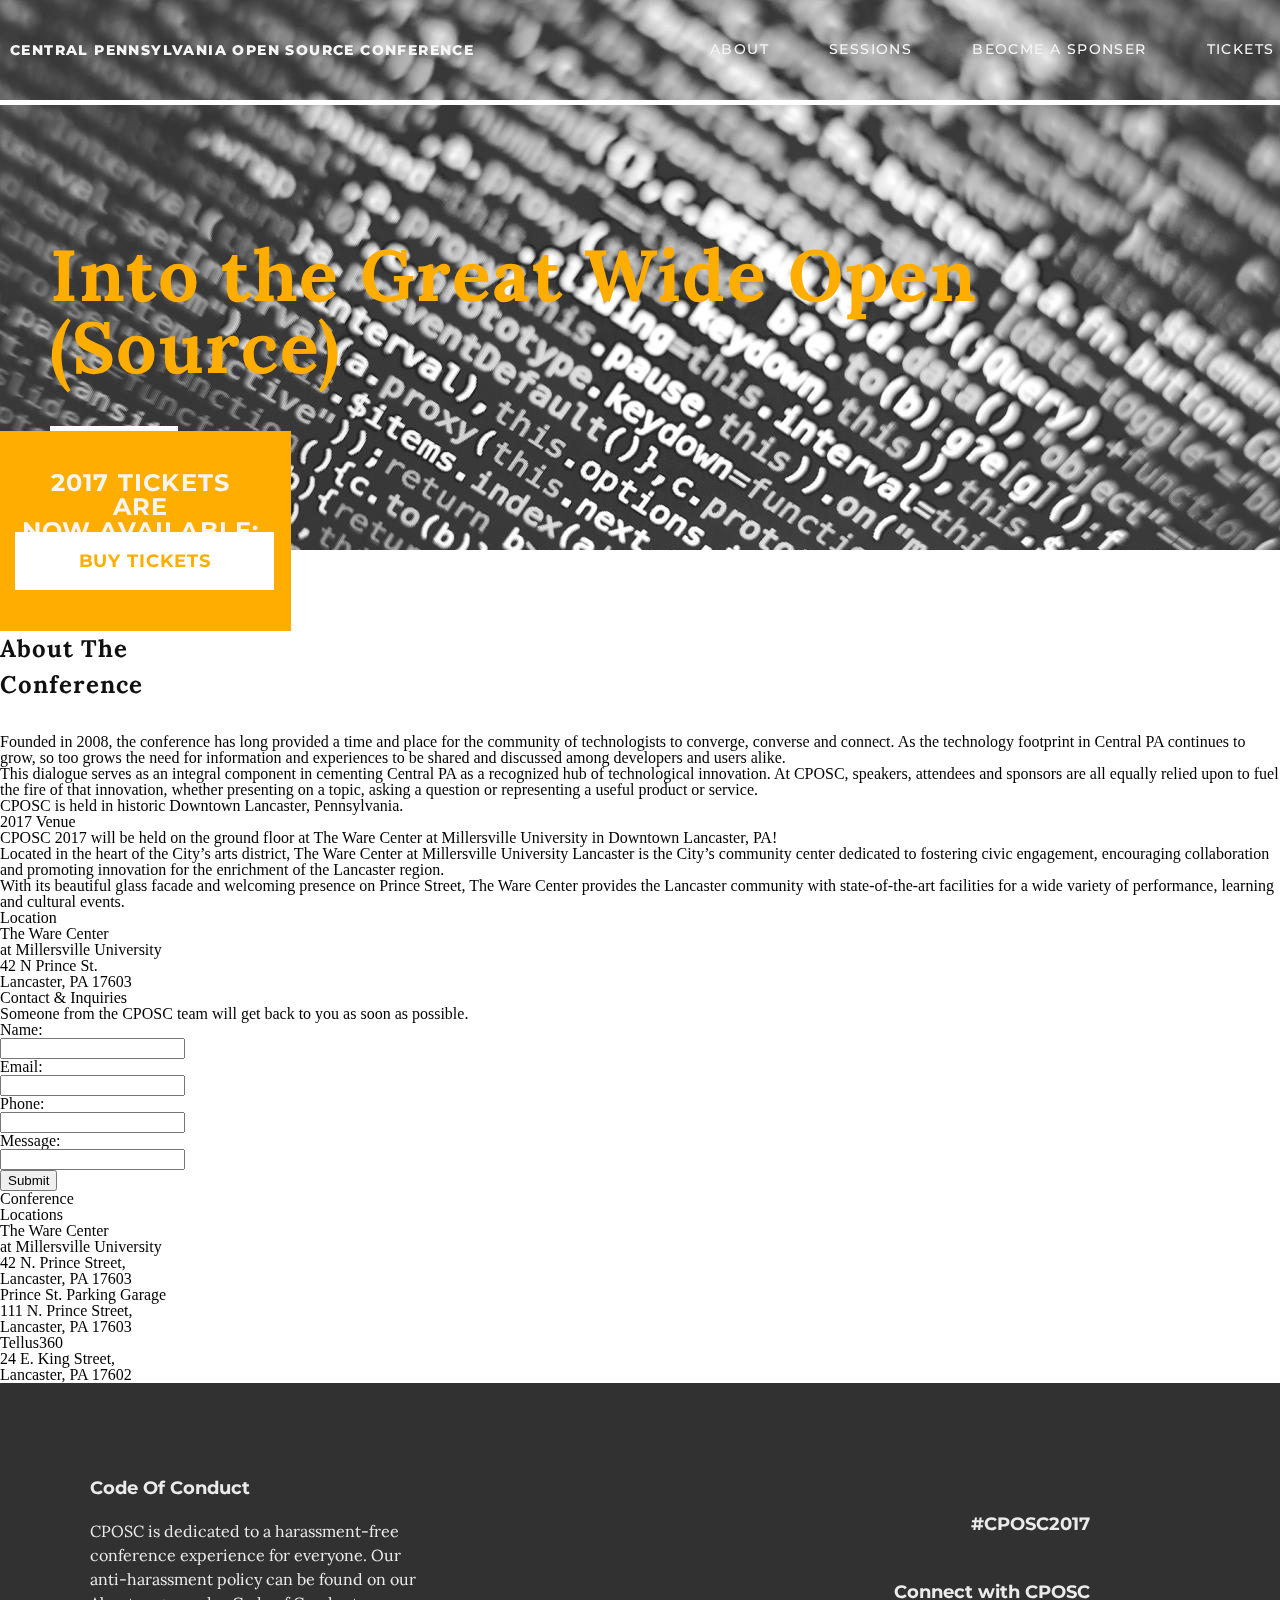
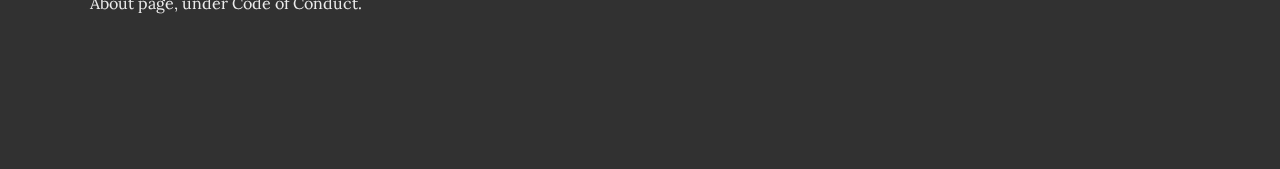
==== about.html @ c8e80f3e "Added headers and fixed tickets page." ====
<!DOCTYPE html>
<html>
<head>
  <meta charset="utf-8" />
  <title>About</title>
  <link rel="stylesheet" href="style.css">
  <meta name="viewport" content="width=device-width, initial-scale=1.0">
  <link href="https://fonts.googleapis.com/css?family=Lora|Montserrat" rel="stylesheet">
</head>
<body>
  <div class="nav-and-header-container">
    <nav class="site-navbar">
      <h2 class="CPOSC-navbar">CENTRAL PENNSYLVANIA OPEN SOURCE CONFERENCE</h2>
      <div class="nav-bar">
        <div class="about-button nav-button"><a href="#">ABOUT</a></div>
        <div class="sessions-button nav-button"><a href="#">SESSIONS</a></div>
        <div class="sponser-button nav-button"><a href="#">BEOCME A SPONSER</a></div>
        <div class="tickets-button nav-button"><a href="#">TICKETS</a></div>
      </div>
    </nav>
    <section class="hero">
      <h1 class="hero-words">Into the Great Wide Open (Source)</h1>
      <div class="white-line"></div>
    </section>
  <div class="buy-tickets">
    <h2 class="available">2017 TICKETS ARE<BR>
      NOW AVAILABLE:</h2>
    <div class="link-2">
      <a href="" target="_blank">BUY TICKETS</a>
    </div>


  </div>
  <article class="sponser-container">
    <section class="become-a-sponser">
      <h3 class="cposc-intro">About The<br>Conference</h3>
      <p>Founded in 2008, the conference has long provided a time and place for the community of technologists to converge, converse and connect. As the technology footprint in Central PA continues to grow, so too grows the need for information and experiences to be shared and discussed among developers and users alike.</p>
      <p>This dialogue serves as an integral component in cementing Central PA as a recognized hub of technological innovation. At CPOSC, speakers, attendees and sponsors are all equally relied upon to fuel the fire of that innovation, whether presenting on a topic, asking a question or representing a useful product or service.</p>
      <p>CPOSC is held in historic Downtown Lancaster, Pennsylvania.</p>
    </section>
  </article>
  <article class="about-cposc-container">
    <section class="about-cposc">
      <h3>2017 Venue</h3>
      <p>CPOSC 2017 will be held on the ground floor at The Ware Center at Millersville University in Downtown Lancaster, PA!</p>
      <p>Located in the heart of the City’s arts district, The Ware Center at Millersville University Lancaster is the City’s community center dedicated to fostering civic engagement, encouraging collaboration and promoting innovation for the enrichment of the Lancaster region.</p>
      <p>With its beautiful glass facade and welcoming presence on Prince Street, The Ware Center provides the Lancaster community with state-of-the-art facilities for a wide variety of performance, learning and cultural events.</p>
    </section>
    <section class="2017-venue-image"></section>
    <section class="about-cposc">
      <h3>Location</h3>
      <p>The Ware Center<br>
        at Millersville University<br>
        42 N Prince St.<br>
        Lancaster, PA 17603</p>
    </section>
  </article>
  <article>
    <section class="contact-inquiries">
      <h3>Contact &amp; Inquiries</h3>
      <p>Someone from the CPOSC team will get back to you as soon as possible.</p>
      <form>
        <fieldset>
          <label>
            Name:<br>
            <input type="email" name="user-name">
          </label>
          <label><br>
            Email:<br>
            <input type="email" name="email_address">
          </label>
          <label><br>
            Phone:<br>
            <input type="tel" name="phone-number">
          </label>
          <label><br>
            Message:<br>
            <input class="message-input" type="text" name="message">
          </label><br>
          <div class="button-container">
          <input class="submit-button"type="submit" value="Submit">
        </div>
        </fieldset>
      </form>
    </section>
  </article>
  <section class="conference-locations-container">
    <h2 class="conference">Conference <br> Locations</h2>
    <h3 class="locations">The Ware Center</h3>
    <h5>at Millersville University</h5>
      <p class="address">42 N. Prince Street,<br>
      Lancaster, PA 17603</p>
    <h3 class="locations">Prince St. Parking Garage</h3>
    <p class="address">111 N. Prince Street,<br>
      Lancaster, PA 17603</p>
    <h3 class="locations">Tellus360</h3>
    <p class="address">24 E. King Street,<br>
      Lancaster, PA 17602</p>
  </section>
  <section class="grey-container">

  </section>
  <footer>
    <h3>Code Of Conduct</h3>
      <p>CPOSC is dedicated to a harassment-free conference experience for everyone. Our anti-harassment policy can be found on our About page, under Code of Conduct.</p>
      <h4>Connect with CPOSC</h4>
      <h4>#CPOSC2017</h4>
  </footer>

</body>

</html>
---- style.css ----
/* http://meyerweb.com/eric/tools/css/reset/
   v2.0 | 20110126
   License: none (public domain)
*/
html, body, div, span, applet, object, iframe,
h1, h2, h3, h4, h5, h6, p, blockquote, pre,
a, abbr, acronym, address, big, cite, code,
del, dfn, em, img, ins, kbd, q, s, samp,
small, strike, strong, sub, sup, tt, var,
b, u, i, center,
dl, dt, dd, ol, ul, li,
fieldset, form, label, legend,
table, caption, tbody, tfoot, thead, tr, th, td,
article, aside, canvas, details, embed,
figure, figcaption, footer, header, hgroup,
menu, nav, output, ruby, section, summary,
time, mark, audio, video {
  margin: 0;
  padding: 0;
  border: 0;
  font-size: 100%;
  font: inherit;
  vertical-align: baseline; }

/* HTML5 display-role reset for older browsers */
article, aside, details, figcaption, figure,
footer, header, hgroup, menu, nav, section {
  display: block; }

body {
  line-height: 1; }

ol, ul {
  list-style: none; }

blockquote, q {
  quotes: none; }

blockquote:before, blockquote:after,
q:before, q:after {
  content: '';
  content: none; }

table {
  border-collapse: collapse;
  border-spacing: 0; }

@media only screen and (max-width: 767px) {
  .contact-inquiries {
    width: 90%;
    padding-top: 60px;
    padding-left: 20px; }
    .contact-inquiries h3 {
      font-family: "Montserrat", sans-serif;
      font-size: 24px;
      font-weight: bold;
      line-height: 1.0;
      letter-spacing: 1.2px;
      padding-bottom: 20px;
      padding-top: 20px; }
    .contact-inquiries p {
      font-family: "Lora", serif;
      font-size: 18px;
      line-height: 1.33;
      letter-spacing: 0.9px;
      text-align: left;
      color: #101010;
      padding-bottom: 20px; }
    .contact-inquiries input {
      width: 280px;
      height: 44px; }
    .contact-inquiries fieldset {
      padding-bottom: 60px; }
    .contact-inquiries label {
      font-family: "Lora", serif;
      font-size: 18px;
      line-height: 2.0;
      letter-spacing: 0.9px;
      text-align: left;
      color: #101010; }
    .contact-inquiries .message-input {
      height: 175px; }
    .contact-inquiries .submit-button {
      width: 168px;
      height: 51px;
      background-color: #ffae00;
      font-family: "Montserrat", sans-serif;
      font-size: 18px;
      font-weight: bold;
      line-height: 2.0;
      letter-spacing: 0.9px;
      text-align: center;
      color: #f5f5f5; }
    .contact-inquiries .button-container {
      padding-top: 20px;
      padding-left: 120px; } }
@media only screen and (max-width: 767px) {
  footer {
    width: 100%;
    background-color: #313131;
    padding-left: 20px;
    padding-top: 56px; }
    footer h3 {
      font-size: 18px;
      font-family: "Montserrat", sans-serif;
      padding-bottom: 22px;
      font-weight: 500;
      text-align: left;
      color: #ebebeb; }
    footer p {
      font-family: "Lora", serif;
      font-size: 15px;
      line-height: 1.6;
      text-align: left;
      color: #ebebeb;
      padding-bottom: 83px;
      padding-right: 20px; }
    footer h4 {
      font-size: 18px;
      font-family: "Montserrat", sans-serif;
      padding-bottom: 84px;
      font-weight: 500;
      text-align: left;
      color: #ebebeb; } }
@media only screen and (min-width: 768px) {
  footer {
    width: 100%;
    height: 290px;
    background-color: #313131;
    padding-left: 90px;
    padding-top: 96px; }
    footer h3 {
      font-size: 18px;
      font-family: "Montserrat", sans-serif;
      padding-bottom: 22px;
      font-weight: bold;
      text-align: left;
      color: #ebebeb; }
    footer p {
      font-family: "Lora", serif;
      font-size: 16px;
      line-height: 1.5;
      text-align: left;
      color: #ebebeb;
      padding-bottom: 74px;
      display: flex;
      justify-content: flex-start;
      width: 326px; }
    footer h4 {
      font-size: 18px;
      font-family: "Montserrat", sans-serif;
      padding-right: 280px;
      padding-bottom: 20px;
      margin-top: -106px;
      font-weight: bold;
      color: #ebebeb;
      display: flex;
      justify-content: flex-end; } }
@media only screen and (max-width: 767px) {
  .site-navbar {
    width: 100%;
    height: 100px;
    font-family: Montserrat;
    font-size: 13.6px;
    font-weight: 800;
    line-height: 1.38;
    letter-spacing: 1.4px;
    text-align: left;
    color: #f5f5f5;
    display: flex;
    align-items: center;
    border-bottom: 5px solid white; }

  .nav-and-header-container {
    background-image: url(images/title-img.jpg);
    height: 370px; }

  .hero-words {
    width: 70%;
    height: 111px;
    font-family: Lora;
    font-size: 32px;
    font-weight: bold;
    letter-spacing: 1.6px;
    color: #ffae00;
    padding: 60px 40px; }

  .source {
    border-bottom: 5px solid white;
    padding-bottom: 20px;
    width: 60%; }

  .CPOSC-navbar {
    padding-left: 20px; }

  .nav-bar {
    display: none; } }
@media only screen and (min-width: 768px) {
  .site-navbar {
    display: flex;
    flex-direction: row;
    align-items: center;
    justify-content: flex-start;
    width: 100%;
    height: 100px;
    font-family: Montserrat;
    font-size: 13.6px;
    font-weight: 800;
    line-height: 1.38;
    letter-spacing: 1.4px;
    color: #f5f5f5;
    border-bottom: 5px solid white;
    padding-left: 10px; }

  .nav-and-header-container {
    background-image: url(images/title-img.jpg);
    height: 550px;
    mix-blend-mode: multiply;
    width: 100%; }

  .CPOSC-navbar {
    width: 50%; }

  .nav-bar {
    display: flex;
    justify-content: flex-end; }

  .nav-button {
    margin-left: 60px; }
    .nav-button a {
      font-family: Montserrat;
      font-size: 14px;
      font-weight: 500;
      line-height: 1.71;
      letter-spacing: 1.4px;
      color: #f5f5f5;
      text-decoration: none; }

  .hero-words {
    height: 111px;
    font-family: Lora;
    font-size: 72px;
    font-weight: bold;
    letter-spacing: 1.6px;
    color: #ffae00;
    display: flex;
    align-items: center;
    padding-top: 150px;
    padding-left: 50px;
    width: 80%; }

  .white-line {
    height: 5px;
    background-color: white;
    width: 10%;
    margin-left: 50px;
    margin-top: 60px; } }
@media only screen and (max-width: 767px) {
  /*Countdown clock */
  .countdown-clock {
    width: 90%;
    height: 180px;
    background-color: #ffae00;
    margin: 0 auto;
    position: relative;
    top: -40px; }

  .countdown-clock-counter {
    display: flex;
    flex-direction: row;
    justify-content: space-around; }

  .countdown-number-box {
    width: 25%;
    height: 80px;
    background-color: white;
    margin-top: 10px;
    font-weight: 900;
    display: flex;
    justify-content: center;
    align-items: center;
    font-size: 50px; }

  .days-until-cposc {
    font-family: "Montserrat", sans-serif;
    font-size: 18px;
    font-weight: bold;
    letter-spacing: 0.9px;
    text-align: center;
    color: #f5f5f5;
    margin-top: 10px;
    margin-bottom: 10px; }

  .date-of-event {
    font-family: "Montserrat", sans-serif;
    font-size: 21px;
    letter-spacing: 1px;
    text-align: center;
    color: #f5f5f5; }

  /*CPOSC background information container */
  .cposc-background-container {
    margin: 0 auto;
    width: 90%;
    height: 150px; }

  .cposc-intro {
    font-family: "Lora", serif;
    font-size: 21px;
    font-weight: bold;
    line-height: 1.52;
    letter-spacing: 1px;
    text-align: left;
    color: #101010; }

  .presentations-and-sessions-container {
    font-family: "Lora", serif;
    font-size: 17px;
    line-height: 1.41;
    letter-spacing: 0.9px;
    text-align: left;
    color: #101010;
    width: 90%;
    height: 180px;
    margin: 0 auto;
    padding-bottom: 20px;
    padding-top: 30px; }

  .why-cposc-articles-container {
    background-color: #ebebeb;
    width: 100%; }
    .why-cposc-articles-container h2 {
      font-size: 18px;
      font-weight: bold;
      line-height: 1.33;
      letter-spacing: 0.9px; }
    .why-cposc-articles-container p {
      font-family: "Lora", serif;
      font-size: 16px;
      line-height: 1.5;
      letter-spacing: 0.8px;
      text-align: left;
      color: #101010; }
    .why-cposc-articles-container .why-cposc-container, .why-cposc-articles-container .why-lancaster-container, .why-cposc-articles-container .what-to-expect-container {
      padding-top: 40px;
      padding-bottom: 20px;
      margin: 0 auto;
      width: 90%; }

  .conference-sponsers-container {
    padding-top: 30px;
    padding-bottom: 30px;
    margin: 0 auto;
    width: 90%; }
    .conference-sponsers-container p {
      font-family: Lora;
      font-size: 17px;
      line-height: 1.41;
      letter-spacing: 0.9px;
      text-align: left;
      color: #101010;
      padding-bottom: 15px; }
    .conference-sponsers-container .become-a-sponser-button a {
      background-color: #ffae00;
      width: 90%;
      height: 50px;
      margin: 0 auto;
      font-weight: 900;
      font-family: "Montserrat", sans-serif;
      font-size: 18px;
      font-weight: bold;
      line-height: 1.73;
      letter-spacing: 0.9px;
      color: #f5f5f5;
      display: flex;
      align-items: center;
      flex-direction: row;
      justify-content: center;
      text-decoration: none; }
    .conference-sponsers-container .conference-sponsers {
      font-family: "Lora", serif;
      font-size: 21px;
      font-weight: bold;
      line-height: 1.71;
      letter-spacing: 1px;
      text-align: left;
      color: #101010;
      padding-bottom: 10px; }

  .platinum-sponsers-container, .gold-sponsers-container, .silver-sponsers-container, .bronze-sponsers-container, .host-sponsers-container {
    width: 90%;
    margin: 0 auto;
    display: flex;
    justify-content: space-between;
    flex-direction: row;
    flex-wrap: wrap; }
    .platinum-sponsers-container img, .gold-sponsers-container img, .silver-sponsers-container img, .bronze-sponsers-container img, .host-sponsers-container img {
      width: 35%;
      height: 10%; }

  #millersville {
    width: 60%; }

  .sponsers-title {
    font-family: "Montserrat", sans-serif;
    font-size: 21px;
    font-weight: 500;
    line-height: 1.71;
    letter-spacing: 1px;
    text-align: left;
    color: #ffae00; }

  .be-a-sponser-button {
    display: none; } }
@media only screen and (min-width: 768px) {
  /*Countdown clock */
  .countdown-clock {
    width: 50%;
    height: 150px;
    background-color: #ffae00;
    margin: 0 auto;
    position: relative;
    top: -40px;
    display: flex;
    justify-content: space-around; }

  .countdown-clock-counter {
    display: flex;
    flex-direction: row;
    justify-content: flex-start;
    margin-left: 10px; }

  .countdown-number-box {
    height: 90px;
    background-color: white;
    margin-top: 30px;
    font-weight: 900;
    display: flex;
    justify-content: center;
    align-items: center;
    font-size: 50px; }

  #countdown-box-one, #countdown-box-two, #countdown-box-three {
    margin-right: 20px;
    width: 100px; }

  .days-until-cposc {
    font-family: "Montserrat", sans-serif;
    font-size: 24px;
    font-weight: bold;
    letter-spacing: 0.9px;
    text-align: center;
    color: #f5f5f5;
    margin-top: 10px;
    margin-bottom: 10px;
    padding-top: 30px;
    width: 100%; }

  .date-of-event {
    font-family: "Montserrat", sans-serif;
    font-size: 21px;
    letter-spacing: 1px;
    text-align: center;
    color: #f5f5f5; }

  /*Homepage intro section */
  .buy-tickets-background-info-container {
    width: 90%;
    display: flex;
    justify-content: space-around;
    margin: 0 auto; }

  .background-info {
    width: 60%; }

  .cposc-background-container {
    margin: 0 auto; }

  .cposc-intro {
    font-family: "Lora", serif;
    font-size: 24px;
    font-weight: bold;
    line-height: 1.52;
    letter-spacing: 1px;
    color: #101010;
    padding-bottom: 30px; }

  .presentations-and-sessions-container {
    font-family: "Lora", serif;
    font-size: 17px;
    line-height: 1.41;
    letter-spacing: 0.9px;
    color: #101010;
    margin: 0 auto; }

  .why-cposc-articles-container {
    background-color: #ebebeb;
    width: 100%;
    margin-top: 20px; }
    .why-cposc-articles-container h2 {
      font-size: 18px;
      font-weight: bold;
      line-height: 1.33;
      letter-spacing: 0.9px; }
    .why-cposc-articles-container p {
      font-family: "Lora", serif;
      font-size: 16px;
      line-height: 1.5;
      letter-spacing: 0.8px;
      text-align: left;
      color: #101010; }
    .why-cposc-articles-container .why-cposc-container, .why-cposc-articles-container .why-lancaster-container, .why-cposc-articles-container .what-to-expect-container {
      padding-top: 40px;
      padding-bottom: 20px;
      padding-left: 190px;
      margin: 0 auto;
      width: 40%; }

  /*Sponsers section */
  .conference-sponsers-container {
    padding-top: 30px;
    padding-bottom: 30px;
    width: 40%; }
    .conference-sponsers-container p {
      font-family: Lora;
      font-size: 17px;
      line-height: 1.41;
      letter-spacing: 0.9px;
      text-align: left;
      color: #101010;
      padding-bottom: 15px; }
    .conference-sponsers-container .become-a-sponser-button a {
      background-color: #ffae00;
      width: 300px;
      height: 50px;
      margin: 0 auto;
      font-weight: 900;
      font-family: "Montserrat", sans-serif;
      font-size: 18px;
      font-weight: bold;
      line-height: 1.73;
      letter-spacing: 0.9px;
      color: #f5f5f5;
      display: flex;
      align-items: center;
      flex-direction: row;
      justify-content: center;
      text-decoration: none; }
    .conference-sponsers-container .conference-sponsers {
      font-family: "Lora", serif;
      font-size: 21px;
      font-weight: bold;
      line-height: 1.71;
      letter-spacing: 1px;
      text-align: left;
      color: #101010;
      padding-bottom: 10px; }

  .be-a-sponser-button {
    display: flex;
    align-items: center;
    flex-direction: row;
    justify-content: center;
    text-decoration: none; }

  .be-a-sponser-button a {
    background-color: #ffae00;
    width: 300px;
    height: 50px;
    font-weight: 900;
    font-family: "Montserrat", sans-serif;
    font-size: 18px;
    font-weight: bold;
    line-height: 1.73;
    letter-spacing: 0.9px;
    color: #f5f5f5;
    display: flex;
    align-items: center;
    flex-direction: row;
    justify-content: center;
    text-decoration: none; }

  .become-a-sponser-button {
    display: none; } }
.conference-sponsers-and-button-container {
  display: flex;
  justify-content: space-around; }

.platinum-sponsers-container, .gold-sponsers-container, .silver-sponsers-container, .bronze-sponsers-container, .host-sponsers-container {
  width: 90%;
  margin: 0 auto;
  display: flex;
  justify-content: flex-start;
  flex-direction: row;
  flex-wrap: wrap; }
  .platinum-sponsers-container img, .gold-sponsers-container img, .silver-sponsers-container img, .bronze-sponsers-container img, .host-sponsers-container img {
    width: 10%;
    height: 10%;
    padding-right: 60px; }

#millersville {
  width: 20%;
  height: 20%; }

.sponsers-title {
  font-family: "Montserrat", sans-serif;
  font-size: 21px;
  font-weight: 500;
  line-height: 1.71;
  letter-spacing: 1px;
  text-align: left;
  color: #ffae00; }

@media only screen and (max-width: 767px) {
  .conference-locations-container {
    width: 100%;
    padding-left: 21px;
    padding-top: 75px;
    padding-bottom: 32px;
    background-color: #ffae00; }
    .conference-locations-container .conference {
      font-family: "Montserrat", sans-serif;
      font-size: 21px;
      font-weight: bold;
      line-height: 1.43;
      letter-spacing: 1px;
      text-align: left;
      color: #101010;
      padding-bottom: 36px; }
    .conference-locations-container .locations {
      font-family: "Lora", serif;
      font-size: 18px;
      font-weight: bold;
      line-height: 1.33; }
    .conference-locations-container h5 {
      font-family: "Lora", serif;
      font-size: 18px;
      line-height: 1.33; }
    .conference-locations-container .address {
      font-size: 18px;
      line-height: 1.33;
      font-family: "Lora", serif;
      padding-bottom: 30px; } }
@media only screen and (max-width: 767px) {
  .opening-activities-container {
    padding-left: 30px;
    padding-bottom: 30px; }
    .opening-activities-container span {
      font-family: "Montserrat", sans-serif;
      font-size: 13px;
      font-weight: 500;
      line-height: 1.62;
      letter-spacing: 0.6px;
      text-align: left;
      color: #101010; }

  .sessions-container {
    padding-left: 30px;
    background-color: #ebebeb;
    padding-bottom: 20px;
    padding-top: 20px; }

  .registration-breakfast h3 {
    font-family: "Montserrat", sans-serif;
    font-size: 18px;
    font-weight: bold;
    line-height: 1.5;
    letter-spacing: 0.9px;
    text-align: left;
    color: #101010;
    padding-top: 32px; }
  .registration-breakfast p {
    font-family: "Lora", serif;
    font-size: 16px;
    font-weight: normal;
    line-height: 1.69;
    letter-spacing: 0.8px; }
  .registration-breakfast h5 {
    font-family: "Montserrat", sans-serif;
    font-size: 16px;
    font-weight: bold;
    letter-spacing: 0.8px;
    color: #ffae00; }
  .registration-breakfast h4 {
    font-family: "Lora", serif;
    font-size: 16px;
    font-weight: normal;
    line-height: 1.69;
    letter-spacing: 0.8px; }

  .session-second {
    background-color: white;
    padding-left: 30px;
    padding-bottom: 20px;
    padding-top: 20px; }
    .session-second h3 {
      font-family: "Montserrat", sans-serif;
      font-size: 18px;
      font-weight: bold;
      line-height: 1.5;
      letter-spacing: 0.9px;
      text-align: left;
      color: #101010;
      padding-top: 32px; }
    .session-second p {
      font-family: "Lora", serif;
      font-size: 16px;
      font-weight: normal;
      line-height: 1.69;
      letter-spacing: 0.8px; }
    .session-second h5 {
      font-family: "Montserrat", sans-serif;
      font-size: 16px;
      font-weight: bold;
      letter-spacing: 0.8px;
      color: #ffae00; }
    .session-second h4 {
      font-family: "Lora", serif;
      font-size: 16px;
      font-weight: normal;
      line-height: 1.69;
      letter-spacing: 0.8px; } }
@media only screen and (max-width: 767px) {
  .sponser-container {
    width: 90%;
    padding-left: 20px;
    padding-bottom: 30px; }

  .become-a-sponser h3 {
    padding-bottom: 20px; }
  .become-a-sponser p {
    font-family: "Lora", serif;
    font-size: 16px;
    line-height: 1.5;
    letter-spacing: 0.8px;
    text-align: left;
    color: #101010;
    padding-bottom: 20px;
    padding-top: 20px; }

  .about-cposc-container {
    background-color: #ebebeb;
    padding-left: 20px;
    width: 100%;
    padding-bottom: 90px; }
    .about-cposc-container .about-cposc {
      width: 90%;
      padding-top: 60px; }
      .about-cposc-container .about-cposc h3 {
        font-family: "Montserrat", sans-serif;
        font-size: 24px;
        font-weight: bold;
        line-height: 1.0;
        letter-spacing: 1.2px;
        padding-bottom: 20px;
        padding-top: 20px; }
      .about-cposc-container .about-cposc p {
        font-family: "Lora", serif;
        font-size: 18px;
        line-height: 1.33;
        letter-spacing: 0.9px;
        text-align: left;
        color: #101010;
        padding-bottom: 20px; }
      .about-cposc-container .about-cposc .list {
        font-family: "Lora", serif;
        font-size: 18px;
        line-height: 2.00;
        letter-spacing: 0.9px;
        text-align: left;
        color: #101010;
        padding-bottom: 20px; }

  .sponsership-packages {
    width: 90%;
    padding-left: 20px;
    padding-top: 60px;
    padding-bottom: 60px; }
    .sponsership-packages h4 {
      font-family: "Montserrat", sans-serif;
      font-size: 21px;
      font-weight: 500;
      line-height: 1.14;
      letter-spacing: 1px;
      text-align: left;
      color: #101010;
      padding-bottom: 30px; }
    .sponsership-packages p {
      font-family: "Lora", serif;
      font-size: 16px;
      line-height: 1.5;
      letter-spacing: 0.8px;
      text-align: left;
      color: #101010;
      padding-bottom: 40px; }

  .sponsor-link-2 {
    display: inline-block;
    background-color: #ffae00;
    text-align: center;
    font-size: 18px;
    padding: 10px;
    margin: 15px;
    width: 219px; }

  .sponsor-link-2 a {
    color: #ffffff;
    font-family: "Montserrat", sans-serif;
    font-size: 16px;
    font-weight: bold;
    line-height: 2.25;
    letter-spacing: 0.8px;
    text-decoration: none; } }
@media only screen and (max-width: 767px) {
  .buy-tickets {
    width: 281px;
    height: 200px;
    background-color: #ffae00;
    margin-left: 10%;
    margin-bottom: 38px;
    margin-top: 13px;
    padding-right: 5px; }

  .available {
    width: 239px;
    height: 46px;
    font-family: "Montserrat", sans-serif;
    font-size: 24px;
    font-weight: bold;
    letter-spacing: 1.2px;
    text-align: center;
    color: #f5f5f5;
    padding-left: 21px;
    padding-top: 40px; }

  .link-2 {
    display: inline-block;
    background-color: white;
    text-align: center;
    font-size: 18px;
    padding: 20px;
    margin: 15px;
    width: 219px; }

  .link-2 a {
    font-family: "Montserrat", sans-serif;
    font-size: 18px;
    font-weight: bold;
    letter-spacing: 0.9px;
    text-align: center;
    color: #ffae00;
    text-decoration: none; } }
@media only screen and (min-width: 768px) {
  .buy-tickets {
    width: 281px;
    height: 200px;
    background-color: #ffae00;
    padding-right: 10px; }

  .available {
    width: 239px;
    height: 46px;
    font-family: "Montserrat", sans-serif;
    font-size: 24px;
    font-weight: bold;
    letter-spacing: 1.2px;
    text-align: center;
    color: #f5f5f5;
    padding-left: 21px;
    padding-top: 40px; }

  .link-2 {
    display: inline-block;
    background-color: white;
    text-align: center;
    font-size: 18px;
    padding: 20px;
    margin: 15px;
    width: 219px; }

  .link-2 a {
    font-family: "Montserrat", sans-serif;
    font-size: 18px;
    font-weight: bold;
    letter-spacing: 0.9px;
    text-align: center;
    color: #ffae00;
    text-decoration: none; } }
@media only screen and (max-width: 767px) {
  .grey-container {
    width: 100%;
    height: 367px;
    background-color: #ebebeb; } }
@media only screen and (max-width: 767px) {
  .presentations-sessions-container {
    height: 300px;
    width: 90%;
    margin: 0 auto;
    display: flex;
    align-items: center;
    font-family: "Lora", serif;
    font-size: 18px;
    line-height: 1.56;
    letter-spacing: 0.9px;
    text-align: left;
    color: #101010; }

  .ticket-options-containers {
    width: 90%;
    margin: 0 auto;
    border-bottom: 2px solid #ffae00;
    margin-bottom: 20px; }

  .ticket-name-heading {
    font-family: "Montserrat", sans-serif;
    font-size: 21px;
    font-weight: 500;
    line-height: 1.14;
    letter-spacing: 1px;
    padding-bottom: 20px; }

  .ticket-pricing {
    font-family: "Montserrat", sans-serif;
    font-size: 21px;
    font-weight: 500;
    line-height: 1.71;
    letter-spacing: 1px;
    color: #d08e01;
    padding-bottom: 20px; }

  .ticket-description {
    font-family: "Lora", serif;
    font-size: 16px;
    line-height: 1.5;
    letter-spacing: 0.8px;
    text-align: left;
    color: #101010;
    padding-bottom: 20px; }

  .ticket-dropdown {
    margin-bottom: 60px;
    width: 100px;
    height: 60px; }

  .purchase-section {
    height: 200px; }
    .purchase-section .total-section {
      display: flex;
      justify-content: space-around;
      padding-bottom: 20px; }
      .purchase-section .total-section .total-container {
        width: 58%;
        height: 60px;
        border: 2px solid black; }
      .purchase-section .total-section h2 {
        font-family: "Montserrat", sans-serif;
        font-size: 21px;
        font-weight: 500;
        line-height: 2.57;
        letter-spacing: 1px;
        text-align: left;
        color: #101010; }

  .purchase-button {
    background-color: #ffae00;
    width: 90%;
    height: 60px;
    margin: 0 auto;
    display: flex;
    align-items: center;
    justify-content: center;
    font-family: font-stack2;
    font-size: 24px;
    font-weight: 500;
    line-height: 2.25;
    letter-spacing: 0.8px; }
    .purchase-button a {
      text-decoration: none;
      color: #ffffff; }

  #total-cost-tickets {
    display: flex;
    align-items: center;
    justify-content: center;
    font-size: 48px;
    font-weight: bold; }

  .ticket-dropdown-2 {
    display: none; } }
@media only screen and (min-width: 768px) {
  .presentations-sessions-container {
    height: 300px;
    width: 60%;
    display: flex;
    align-items: center;
    justify-content: flex-start;
    font-family: "Lora", serif;
    font-size: 18px;
    line-height: 1.56;
    letter-spacing: 0.9px;
    text-align: left;
    color: #101010;
    padding-left: 80px; }

  .ticket-options-containers {
    width: 90%;
    margin: 0 auto;
    border-bottom: 2px solid #ffae00;
    margin-bottom: 20px; }

  .ticket-name-heading {
    font-family: "Montserrat", sans-serif;
    font-size: 21px;
    font-weight: 500;
    line-height: 1.14;
    letter-spacing: 1px;
    padding-bottom: 20px;
    display: inline-block; }

  .ticket-pricing {
    font-family: "Montserrat", sans-serif;
    font-size: 21px;
    font-weight: 500;
    line-height: 1.71;
    letter-spacing: 1px;
    color: #d08e01;
    padding-bottom: 20px; }

  .ticket-description {
    font-family: "Lora", serif;
    font-size: 16px;
    line-height: 1.5;
    letter-spacing: 0.8px;
    text-align: left;
    color: #101010;
    padding-bottom: 20px; }

  .ticket-dropdown {
    display: none; }

  .purchase-section {
    height: 200px; }
    .purchase-section .total-section {
      display: flex;
      justify-content: flex-start;
      padding-bottom: 20px;
      margin-left: 60px; }
      .purchase-section .total-section .total-container {
        width: 15%;
        height: 60px;
        border: 2px solid black;
        margin-left: 320px;
        margin-bottom: 30px; }
      .purchase-section .total-section h2 {
        font-family: "Montserrat", sans-serif;
        font-size: 21px;
        font-weight: 500;
        line-height: 2.57;
        letter-spacing: 1px;
        text-align: left;
        color: #101010; }

  .purchase-button {
    background-color: #ffae00;
    width: 10%;
    height: 60px;
    margin-left: 60px;
    text-align: center;
    display: flex;
    align-items: flex-start;
    justify-content: flex-start;
    font-family: font-stack2;
    font-size: 20px;
    font-weight: 500;
    line-height: 2.25;
    letter-spacing: 0.8px; }
    .purchase-button a {
      text-decoration: none;
      color: #ffffff;
      width: 100%; }

  #total-cost-tickets {
    display: flex;
    align-items: center;
    justify-content: center;
    font-size: 48px;
    font-weight: bold; }

  .ticket-dropdown-2 {
    float: right;
    display: inline-block;
    margin-bottom: 60px;
    width: 100px;
    height: 60px; } }

/*# sourceMappingURL=style.css.map */
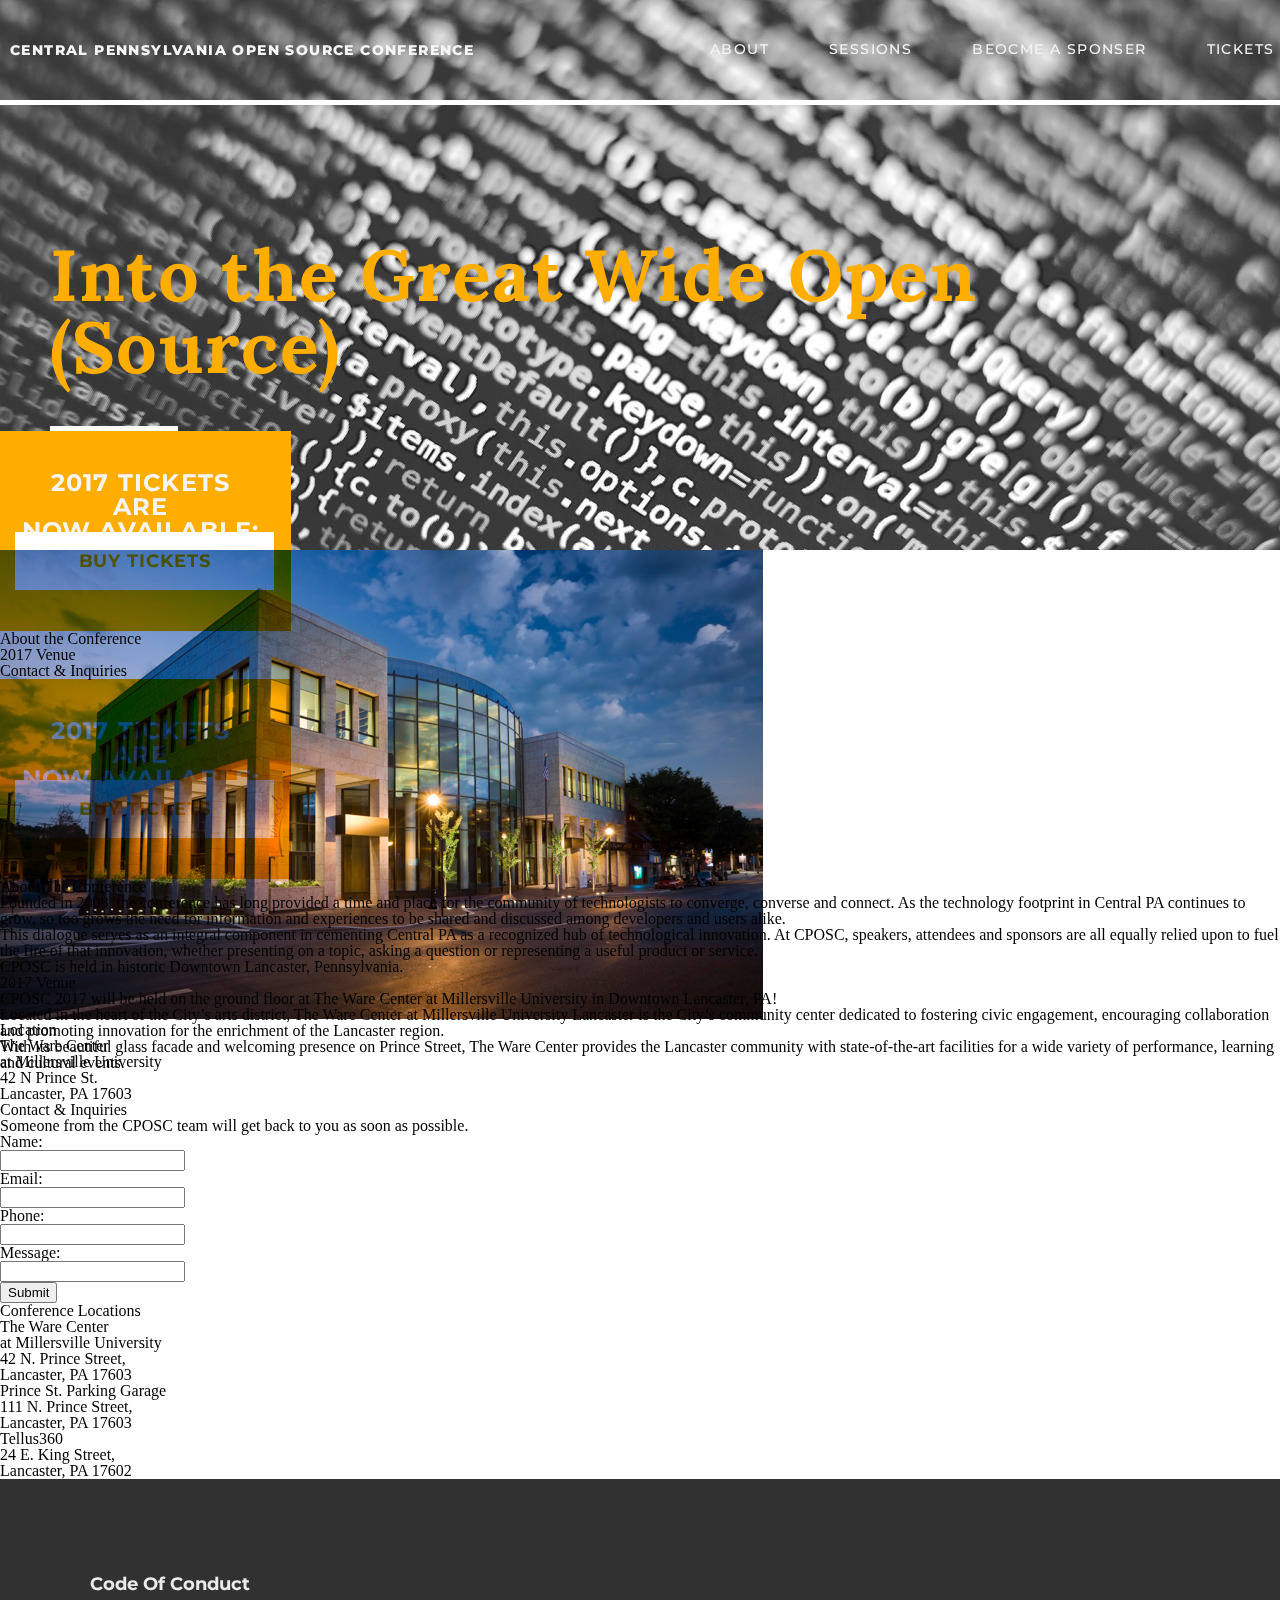
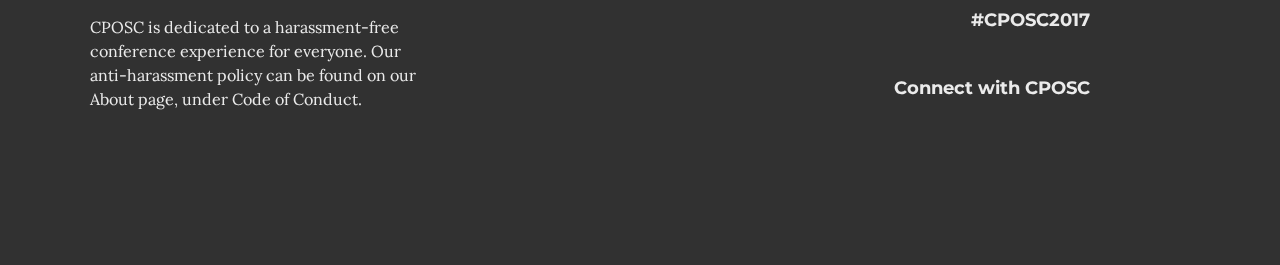
==== commit 06857034: "Merge branch 'master' into tickets-central-pa-homepage" ====
--- a/about.html
+++ b/about.html
@@ -22,6 +22,7 @@
       <h1 class="hero-words">Into the Great Wide Open (Source)</h1>
       <div class="white-line"></div>
     </section>
+
   <div class="buy-tickets">
     <h2 class="available">2017 TICKETS ARE<BR>
       NOW AVAILABLE:</h2>
@@ -30,48 +31,71 @@
     </div>
 
 
+
+
   </div>
   <article class="sponser-container">
     <section class="become-a-sponser">
-      <h3 class="cposc-intro">About The<br>Conference</h3>
+      <aside class="about-desktop-only">
+        <h6>About the Conference</h6>
+      <p>2017 Venue<br>
+        Contact &amp; Inquiries</p>
+      </aside>
+      <div class="buy-tickets">
+        <h2 class="available">2017 TICKETS ARE<BR>
+          NOW AVAILABLE:</h2>
+        <div class="link-2">
+          <a href="" target="_blank">BUY TICKETS</a>
+        </div>
+      </div>
+      <div class="about-venue-location-container">
+      <h3 class="about-conference">About The Conference</h3>
       <p>Founded in 2008, the conference has long provided a time and place for the community of technologists to converge, converse and connect. As the technology footprint in Central PA continues to grow, so too grows the need for information and experiences to be shared and discussed among developers and users alike.</p>
       <p>This dialogue serves as an integral component in cementing Central PA as a recognized hub of technological innovation. At CPOSC, speakers, attendees and sponsors are all equally relied upon to fuel the fire of that innovation, whether presenting on a topic, asking a question or representing a useful product or service.</p>
       <p>CPOSC is held in historic Downtown Lancaster, Pennsylvania.</p>
+    </div>
     </section>
   </article>
   <article class="about-cposc-container">
     <section class="about-cposc">
+      <div class="about-venue-location-container">
       <h3>2017 Venue</h3>
       <p>CPOSC 2017 will be held on the ground floor at The Ware Center at Millersville University in Downtown Lancaster, PA!</p>
       <p>Located in the heart of the City’s arts district, The Ware Center at Millersville University Lancaster is the City’s community center dedicated to fostering civic engagement, encouraging collaboration and promoting innovation for the enrichment of the Lancaster region.</p>
       <p>With its beautiful glass facade and welcoming presence on Prince Street, The Ware Center provides the Lancaster community with state-of-the-art facilities for a wide variety of performance, learning and cultural events.</p>
     </section>
-    <section class="2017-venue-image"></section>
+  </div>
+    <section class="about-venue-location-container">
+      <img src="images/ware-center.jpg" alt="venue">
+    </section>
     <section class="about-cposc">
+      <div class="about-venue-location-container">
       <h3>Location</h3>
       <p>The Ware Center<br>
         at Millersville University<br>
         42 N Prince St.<br>
         Lancaster, PA 17603</p>
+      </div>
     </section>
   </article>
   <article>
     <section class="contact-inquiries">
+      <div class="about-venue-location-container">
       <h3>Contact &amp; Inquiries</h3>
       <p>Someone from the CPOSC team will get back to you as soon as possible.</p>
       <form>
         <fieldset>
           <label>
             Name:<br>
-            <input type="email" name="user-name">
+            <input type="text" name="user-name" class="desktop-version-input">
           </label>
           <label><br>
             Email:<br>
-            <input type="email" name="email_address">
+            <input type="email" name="email_address" class="desktop-version-input">
           </label>
           <label><br>
             Phone:<br>
-            <input type="tel" name="phone-number">
+            <input type="tel" name="phone-number" class="desktop-version-input">
           </label>
           <label><br>
             Message:<br>
@@ -82,10 +106,12 @@
         </div>
         </fieldset>
       </form>
+    </div>
     </section>
   </article>
+  <div class="locations-grey-container">
   <section class="conference-locations-container">
-    <h2 class="conference">Conference <br> Locations</h2>
+    <h2 class="conference">Conference Locations</h2>
     <h3 class="locations">The Ware Center</h3>
     <h5>at Millersville University</h5>
       <p class="address">42 N. Prince Street,<br>
@@ -97,9 +123,10 @@
     <p class="address">24 E. King Street,<br>
       Lancaster, PA 17602</p>
   </section>
-  <section class="grey-container">
+  <aside class="grey-container">
 
-  </section>
+  </aside>
+</div>
   <footer>
     <h3>Code Of Conduct</h3>
       <p>CPOSC is dedicated to a harassment-free conference experience for everyone. Our anti-harassment policy can be found on our About page, under Code of Conduct.</p>
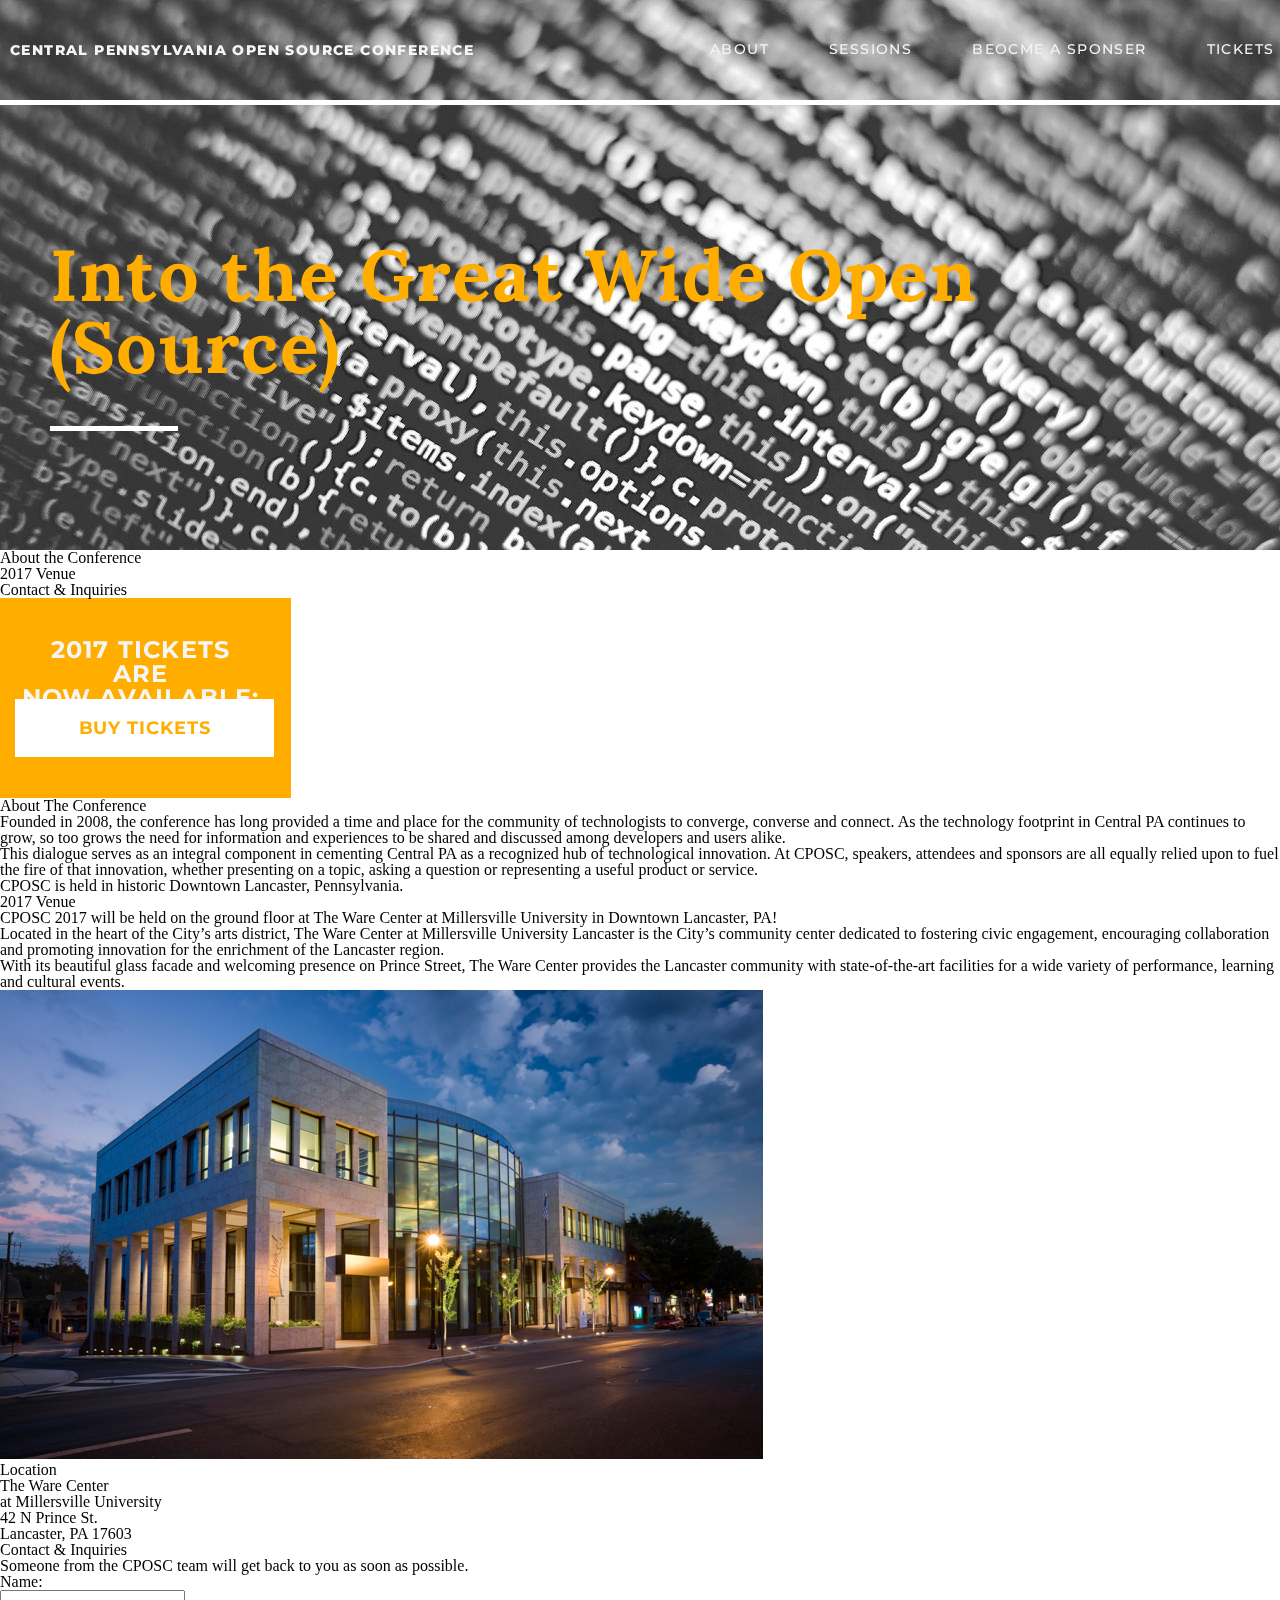
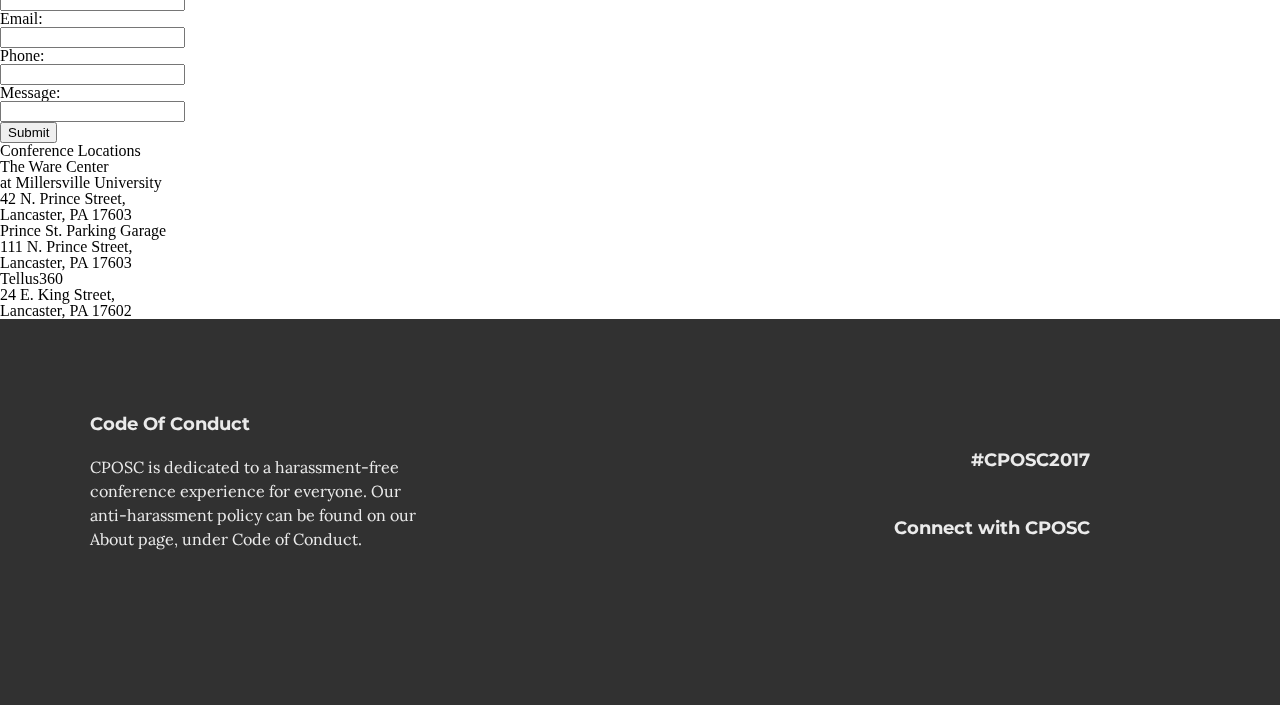
==== commit 9f868bb2: "deleted ticket box" ====
--- a/about.html
+++ b/about.html
@@ -23,12 +23,7 @@
       <div class="white-line"></div>
     </section>
 
-  <div class="buy-tickets">
-    <h2 class="available">2017 TICKETS ARE<BR>
-      NOW AVAILABLE:</h2>
-    <div class="link-2">
-      <a href="" target="_blank">BUY TICKETS</a>
-    </div>
+
 
 
 
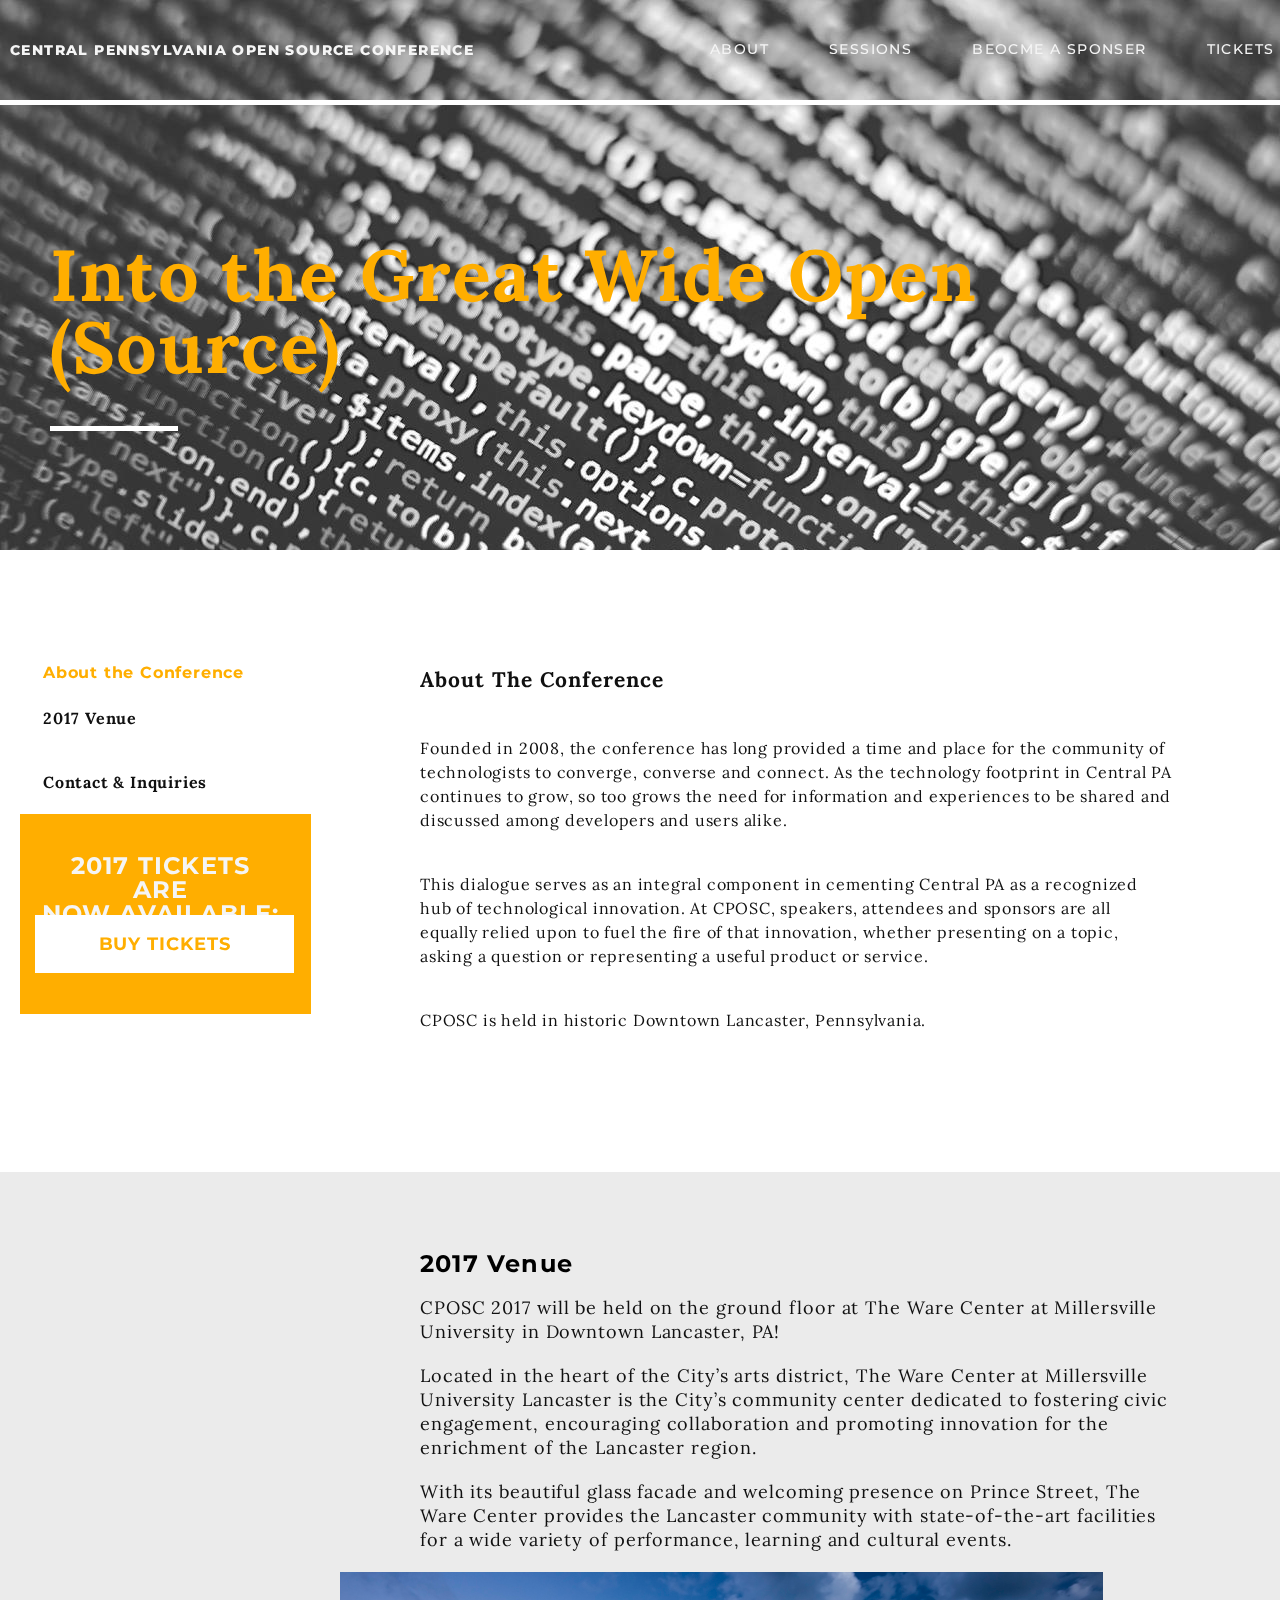
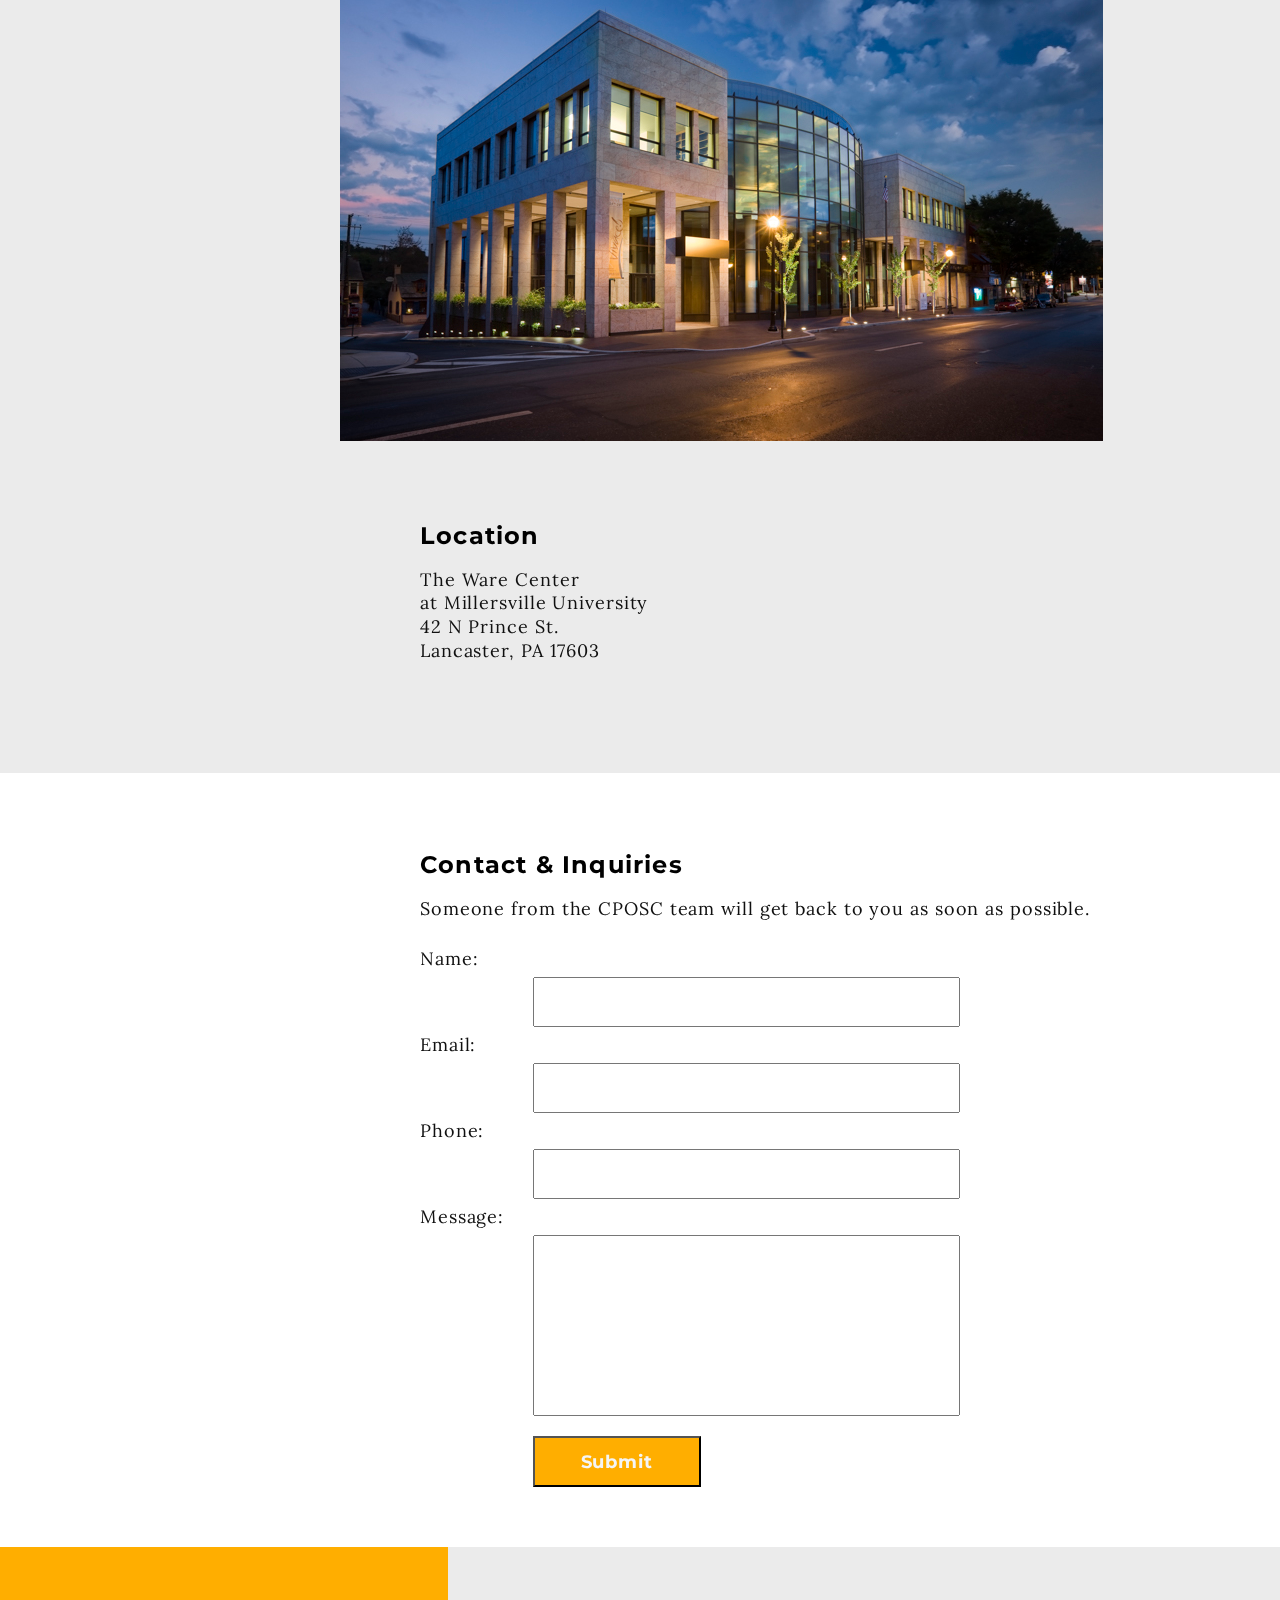
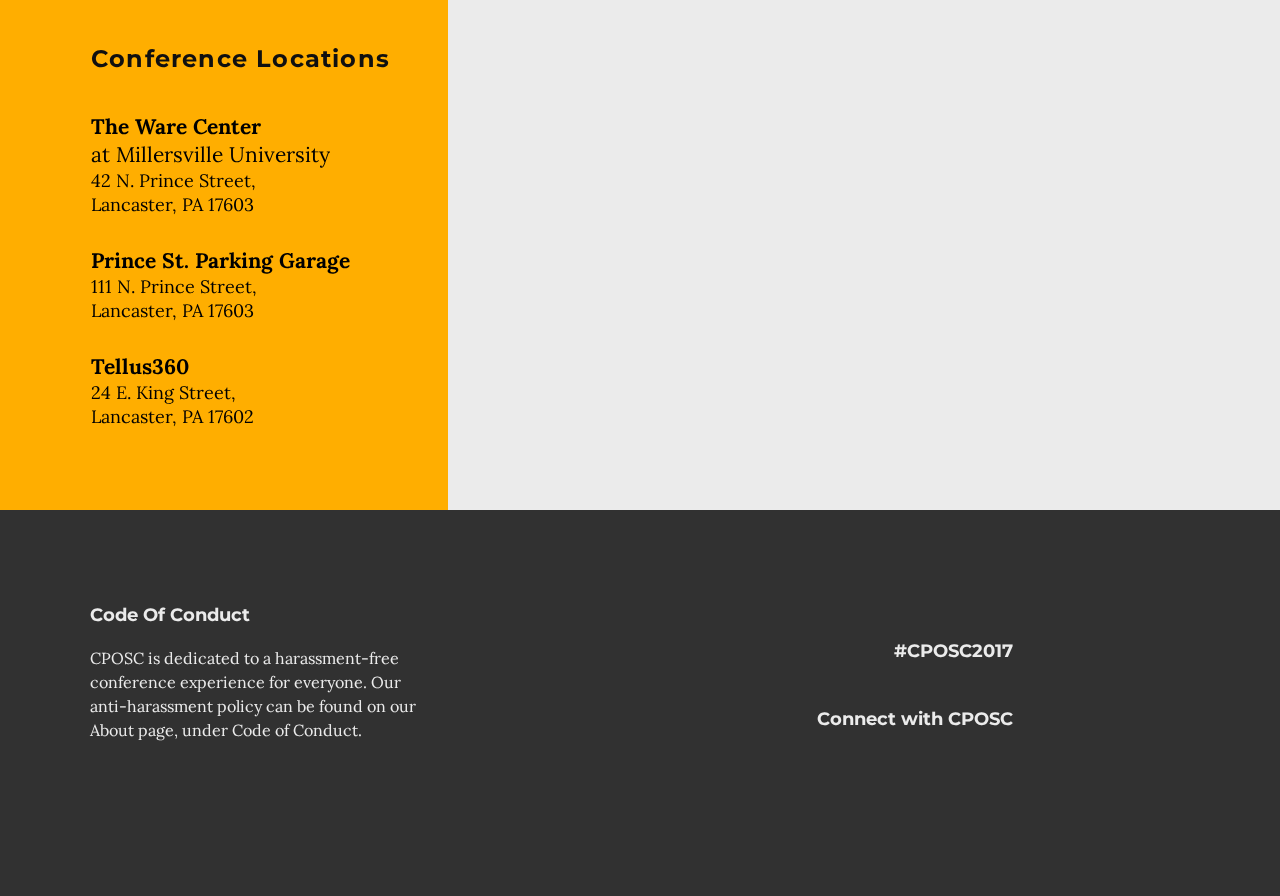
==== commit 3edec7d6: "minor positioning changes" ====
--- a/about.html
+++ b/about.html
@@ -22,19 +22,13 @@
       <h1 class="hero-words">Into the Great Wide Open (Source)</h1>
       <div class="white-line"></div>
     </section>
-
-
-
-
-
-
   </div>
-  <article class="sponser-container">
+  <div class="sponser-container">
     <section class="become-a-sponser">
       <aside class="about-desktop-only">
         <h6>About the Conference</h6>
-      <p>2017 Venue<br>
-        Contact &amp; Inquiries</p>
+      <p>2017 Venue</p>
+        <p>Contact &amp; Inquiries</p>
       </aside>
       <div class="buy-tickets">
         <h2 class="available">2017 TICKETS ARE<BR>
@@ -50,7 +44,7 @@
       <p>CPOSC is held in historic Downtown Lancaster, Pennsylvania.</p>
     </div>
     </section>
-  </article>
+  </div>
   <article class="about-cposc-container">
     <section class="about-cposc">
       <div class="about-venue-location-container">
--- a/style.css
+++ b/style.css
@@ -46,6 +46,16 @@
   border-spacing: 0; }
 
 @media only screen and (max-width: 767px) {
+  .about-conference {
+    width: 157px;
+    font-family: "Lora", serif;
+    font-size: 21px;
+    font-weight: bold;
+    line-height: 1.52;
+    letter-spacing: 1px;
+    text-align: left;
+    color: #101010; }
+
   .contact-inquiries {
     width: 90%;
     padding-top: 60px;
@@ -93,7 +103,104 @@
       color: #f5f5f5; }
     .contact-inquiries .button-container {
       padding-top: 20px;
-      padding-left: 120px; } }
+      padding-left: 120px; }
+
+  img {
+    height: 199px;
+    width: 90%; }
+
+  .about-desktop-only {
+    display: none; } }
+@media only screen and (min-width: 768px) {
+  .contact-inquiries {
+    width: 90%;
+    padding-top: 60px;
+    padding-left: 20px; }
+    .contact-inquiries h3 {
+      font-family: "Montserrat", sans-serif;
+      font-size: 24px;
+      font-weight: bold;
+      line-height: 1.0;
+      letter-spacing: 1.2px;
+      padding-bottom: 20px;
+      padding-top: 20px; }
+    .contact-inquiries p {
+      font-family: "Lora", serif;
+      font-size: 18px;
+      line-height: 1.33;
+      letter-spacing: 0.9px;
+      text-align: left;
+      color: #101010;
+      padding-bottom: 20px; }
+    .contact-inquiries input {
+      width: 419px;
+      height: 44px; }
+    .contact-inquiries fieldset {
+      padding-bottom: 60px; }
+    .contact-inquiries label {
+      font-family: "Lora", serif;
+      font-size: 18px;
+      line-height: 2.0;
+      letter-spacing: 0.9px;
+      text-align: left;
+      color: #101010;
+      padding-top: 30px; }
+    .contact-inquiries .message-input {
+      height: 175px;
+      width: 419px;
+      margin-left: 15%; }
+    .contact-inquiries .submit-button {
+      width: 168px;
+      height: 51px;
+      background-color: #ffae00;
+      font-family: "Montserrat", sans-serif;
+      font-size: 18px;
+      font-weight: bold;
+      line-height: 2.0;
+      letter-spacing: 0.9px;
+      text-align: center;
+      color: #f5f5f5;
+      margin-left: 15%; }
+    .contact-inquiries .button-container {
+      padding-top: 20px; }
+
+  img {
+    height: 469px;
+    width: 763px;
+    margin-left: -80px; }
+
+  .about-venue-location-container {
+    margin-left: 400px; }
+
+  .desktop-version-input {
+    margin-left: 15%; }
+
+  .about-conference {
+    font-family: "Lora", serif;
+    font-size: 21px;
+    font-weight: bold;
+    line-height: 1.52;
+    letter-spacing: 1px;
+    text-align: left;
+    color: #101010;
+    margin-top: -350px; }
+
+  .about-desktop-only {
+    width: 392px;
+    margin-top: 10%;
+    margin-left: 2%; }
+    .about-desktop-only h6 {
+      font-size: 16px;
+      font-family: "Montserrat", sans-serif;
+      color: #ffae00;
+      font-weight: bold;
+      letter-spacing: 0.8px;
+      padding-bottom: 5px; }
+    .about-desktop-only p {
+      font-size: 16px;
+      font-family: "Montserrat", sans-serif;
+      font-weight: bold;
+      letter-spacing: 0.8px; } }
 @media only screen and (max-width: 767px) {
   footer {
     width: 100%;
@@ -121,10 +228,13 @@
       padding-bottom: 84px;
       font-weight: 500;
       text-align: left;
-      color: #ebebeb; } }
+      color: #ebebeb; }
+
+  .images-footer {
+    display: none; } }
 @media only screen and (min-width: 768px) {
   footer {
-    width: 100%;
+    width: 94%;
     height: 290px;
     background-color: #313131;
     padding-left: 90px;
@@ -581,36 +691,45 @@
     text-decoration: none; }
 
   .become-a-sponser-button {
-    display: none; } }
-.conference-sponsers-and-button-container {
-  display: flex;
-  justify-content: space-around; }
-
-.platinum-sponsers-container, .gold-sponsers-container, .silver-sponsers-container, .bronze-sponsers-container, .host-sponsers-container {
-  width: 90%;
-  margin: 0 auto;
-  display: flex;
-  justify-content: flex-start;
-  flex-direction: row;
-  flex-wrap: wrap; }
-  .platinum-sponsers-container img, .gold-sponsers-container img, .silver-sponsers-container img, .bronze-sponsers-container img, .host-sponsers-container img {
-    width: 10%;
-    height: 10%;
-    padding-right: 60px; }
-
-#millersville {
-  width: 20%;
-  height: 20%; }
-
-.sponsers-title {
-  font-family: "Montserrat", sans-serif;
-  font-size: 21px;
-  font-weight: 500;
-  line-height: 1.71;
-  letter-spacing: 1px;
-  text-align: left;
-  color: #ffae00; }
-
+    display: none; }
+
+  .conference-sponsers-and-button-container {
+    display: flex;
+    justify-content: space-around; }
+
+  .platinum-sponsers-container, .gold-sponsers-container, .silver-sponsers-container, .bronze-sponsers-container, .host-sponsers-container {
+    width: 90%;
+    margin: 0 auto;
+    display: flex;
+    justify-content: flex-start;
+    flex-direction: row;
+    flex-wrap: wrap; }
+    .platinum-sponsers-container img, .gold-sponsers-container img, .silver-sponsers-container img, .bronze-sponsers-container img, .host-sponsers-container img {
+      width: 10%;
+      height: 10%;
+      padding-right: 60px; }
+
+  #millersville {
+    width: 20%;
+    height: 20%; }
+
+  .sponsers-title {
+    font-family: "Montserrat", sans-serif;
+    font-size: 21px;
+    font-weight: 500;
+    line-height: 1.71;
+    letter-spacing: 1px;
+    text-align: left;
+    color: #ffae00; }
+
+  .images-footer {
+    float: right;
+    display: inline;
+    margin-right: 12%;
+    margin-top: -80px; }
+    .images-footer img {
+      height: 25px;
+      width: 14px; } }
 @media only screen and (max-width: 767px) {
   .conference-locations-container {
     width: 100%;
@@ -619,6 +738,7 @@
     padding-bottom: 32px;
     background-color: #ffae00; }
     .conference-locations-container .conference {
+      width: 160px;
       font-family: "Montserrat", sans-serif;
       font-size: 21px;
       font-weight: bold;
@@ -635,6 +755,36 @@
     .conference-locations-container h5 {
       font-family: "Lora", serif;
       font-size: 18px;
+      line-height: 1.33; }
+    .conference-locations-container .address {
+      font-size: 18px;
+      line-height: 1.33;
+      font-family: "Lora", serif;
+      padding-bottom: 30px; } }
+@media only screen and (min-width: 768px) {
+  .conference-locations-container {
+    width: 30%;
+    height: 563px;
+    padding-left: 91px;
+    background-color: #ffae00; }
+    .conference-locations-container .conference {
+      font-family: "Montserrat", sans-serif;
+      font-size: 24px;
+      font-weight: bold;
+      line-height: 1.5;
+      letter-spacing: 1.2px;
+      text-align: left;
+      color: #101010;
+      padding-bottom: 36px;
+      padding-top: 94px; }
+    .conference-locations-container .locations {
+      font-family: "Lora", serif;
+      font-size: 21px;
+      font-weight: bold;
+      line-height: 1.33; }
+    .conference-locations-container h5 {
+      font-family: "Lora", serif;
+      font-size: 21px;
       line-height: 1.33; }
     .conference-locations-container .address {
       font-size: 18px;
@@ -646,9 +796,10 @@
     padding-left: 30px;
     padding-bottom: 30px; }
     .opening-activities-container span {
+      width: 270px;
       font-family: "Montserrat", sans-serif;
       font-size: 13px;
-      font-weight: 500;
+      font-weight: bold;
       line-height: 1.62;
       letter-spacing: 0.6px;
       text-align: left;
@@ -661,6 +812,7 @@
     padding-top: 20px; }
 
   .registration-breakfast h3 {
+    width: 270px;
     font-family: "Montserrat", sans-serif;
     font-size: 18px;
     font-weight: bold;
@@ -694,6 +846,7 @@
     padding-bottom: 20px;
     padding-top: 20px; }
     .session-second h3 {
+      width: 270px;
       font-family: "Montserrat", sans-serif;
       font-size: 18px;
       font-weight: bold;
@@ -720,6 +873,88 @@
       font-weight: normal;
       line-height: 1.69;
       letter-spacing: 0.8px; } }
+@media only screen and (min-width: 768px) {
+  .opening-activities-container {
+    padding-left: 30px;
+    padding-bottom: 30px; }
+    .opening-activities-container span {
+      font-family: "Montserrat", sans-serif;
+      font-size: 15px;
+      font-weight: bold;
+      line-height: 1.62;
+      letter-spacing: 0.6px;
+      text-align: left;
+      color: #101010; }
+
+  .sessions-container {
+    padding-left: 30px;
+    background-color: #ebebeb;
+    padding-bottom: 20px;
+    padding-top: 20px; }
+
+  .registration-breakfast h3 {
+    font-family: "Montserrat", sans-serif;
+    font-size: 18px;
+    font-weight: bold;
+    line-height: 1.5;
+    letter-spacing: 0.9px;
+    text-align: left;
+    color: #101010;
+    padding-top: 32px; }
+  .registration-breakfast p {
+    font-family: "Lora", serif;
+    font-size: 16px;
+    font-weight: normal;
+    line-height: 1.69;
+    letter-spacing: 0.8px; }
+  .registration-breakfast h5 {
+    font-family: "Montserrat", sans-serif;
+    font-size: 16px;
+    font-weight: bold;
+    letter-spacing: 0.8px;
+    color: #ffae00; }
+  .registration-breakfast h4 {
+    font-family: "Lora", serif;
+    font-size: 16px;
+    font-weight: normal;
+    line-height: 1.69;
+    letter-spacing: 0.8px; }
+
+  .session-second {
+    background-color: white;
+    padding-left: 30px;
+    padding-bottom: 20px;
+    padding-top: 20px; }
+    .session-second h3 {
+      font-family: "Montserrat", sans-serif;
+      font-size: 18px;
+      font-weight: bold;
+      line-height: 1.5;
+      letter-spacing: 0.9px;
+      text-align: left;
+      color: #101010;
+      padding-top: 32px; }
+    .session-second p {
+      font-family: "Lora", serif;
+      font-size: 16px;
+      font-weight: normal;
+      line-height: 1.69;
+      letter-spacing: 0.8px; }
+    .session-second h5 {
+      font-family: "Montserrat", sans-serif;
+      font-size: 16px;
+      font-weight: bold;
+      letter-spacing: 0.8px;
+      color: #ffae00; }
+    .session-second h4 {
+      font-family: "Lora", serif;
+      font-size: 16px;
+      font-weight: normal;
+      line-height: 1.69;
+      letter-spacing: 0.8px; }
+
+  .speakers-sessions-container {
+    margin-left: 30%; } }
 @media only screen and (max-width: 767px) {
   .sponser-container {
     width: 90%;
@@ -810,7 +1045,219 @@
     font-weight: bold;
     line-height: 2.25;
     letter-spacing: 0.8px;
-    text-decoration: none; } }
+    text-decoration: none; }
+
+  .desktop-table {
+    display: none; }
+
+  .desktop-sponsor-details {
+    display: none; }
+
+  .desktop-p {
+    display: none; }
+
+  .desktop-sponsor-button {
+    display: none; }
+
+  span {
+    font-weight: bold; } }
+@media only screen and (min-width: 768px) {
+  .sponser-container {
+    width: 90%;
+    padding-left: 20px;
+    padding-bottom: 120px; }
+
+  .become-a-sponser h3 {
+    padding-bottom: 20px; }
+  .become-a-sponser p {
+    font-family: "Lora", serif;
+    font-size: 16px;
+    line-height: 1.5;
+    letter-spacing: 0.8px;
+    text-align: left;
+    color: #101010;
+    padding-bottom: 20px;
+    padding-top: 20px; }
+
+  .about-cposc-container {
+    background-color: #ebebeb;
+    padding-left: 20px;
+    width: 100%;
+    padding-bottom: 90px; }
+    .about-cposc-container .about-cposc {
+      width: 90%;
+      padding-top: 60px; }
+      .about-cposc-container .about-cposc h3 {
+        font-family: "Montserrat", sans-serif;
+        font-size: 24px;
+        font-weight: bold;
+        line-height: 1.0;
+        letter-spacing: 1.2px;
+        padding-bottom: 20px;
+        padding-top: 20px; }
+      .about-cposc-container .about-cposc p {
+        font-family: "Lora", serif;
+        font-size: 18px;
+        line-height: 1.33;
+        letter-spacing: 0.9px;
+        text-align: left;
+        color: #101010;
+        padding-bottom: 20px; }
+      .about-cposc-container .about-cposc .list {
+        font-family: "Lora", serif;
+        font-size: 18px;
+        line-height: 2.00;
+        letter-spacing: 0.9px;
+        text-align: left;
+        color: #101010;
+        padding-bottom: 20px; }
+
+  .sponsership-packages {
+    width: 90%;
+    padding-left: 20px;
+    padding-top: 60px;
+    padding-bottom: 60px; }
+    .sponsership-packages h4 {
+      font-family: "Montserrat", sans-serif;
+      font-size: 21px;
+      font-weight: bold;
+      line-height: 1.14;
+      letter-spacing: 1px;
+      text-align: left;
+      color: #101010;
+      padding-bottom: 30px; }
+    .sponsership-packages p {
+      font-family: "Lora", serif;
+      font-size: 16px;
+      line-height: 1.5;
+      letter-spacing: 0.8px;
+      text-align: left;
+      color: #101010;
+      padding-bottom: 40px; }
+
+  .sponsor-link-2 {
+    display: inline-block;
+    background-color: #ffae00;
+    text-align: center;
+    font-size: 18px;
+    padding: 10px;
+    margin-top: -90px;
+    margin-right: 8%;
+    width: 219px;
+    float: right; }
+
+  .sponsor-link-2 a {
+    color: #ffffff;
+    font-family: "Montserrat", sans-serif;
+    font-size: 16px;
+    font-weight: bold;
+    line-height: 2.25;
+    letter-spacing: 0.8px;
+    text-decoration: none; }
+
+  .sponsor-homepage {
+    margin-left: 400px; }
+
+  .desktop-table {
+    margin-left: 5%; }
+    .desktop-table td {
+      padding-right: 60px;
+      padding-left: 20px;
+      font-size: 16px;
+      font-family: "Lora", serif;
+      line-height: 2.0;
+      letter-spacing: 0.8px;
+      text-align: left;
+      color: #101010; }
+    .desktop-table th {
+      width: 300px;
+      text-align: left;
+      font-family: "Lora", serif;
+      font-size: 16px;
+      line-height: 2.0;
+      letter-spacing: 0.8px;
+      text-align: left;
+      color: #101010;
+      padding-right: 90px; }
+
+  .mobile-p {
+    display: none; }
+
+  .desktop-p {
+    width: 450px;
+    font-family: "Lora", serif;
+    font-size: 14px;
+    font-style: italic;
+    letter-spacing: 0.7px;
+    text-align: left;
+    color: #101010;
+    margin-left: 5%;
+    padding-top: 41px; }
+
+  .desktop-sponsor-details {
+    margin-left: 30%;
+    padding-top: 90px; }
+    .desktop-sponsor-details h4 {
+      font-family: "Montserrat", sans-serif;
+      font-size: 24px;
+      font-weight: bold;
+      line-height: 1.0;
+      letter-spacing: 1.2px; }
+    .desktop-sponsor-details h5 {
+      font-family: "Lora", serif;
+      font-size: 18px;
+      font-weight: bold;
+      line-height: 1.5;
+      letter-spacing: 0.8px;
+      text-align: left;
+      color: #101010; }
+    .desktop-sponsor-details p {
+      font-family: "Lora", serif;
+      font-size: 16px;
+      line-height: 1.5;
+      letter-spacing: 0.8px;
+      text-align: left;
+      color: #101010; }
+
+  .desktop-sponsor-button {
+    display: inline-block;
+    background-color: #ffae00;
+    text-align: center;
+    font-size: 18px;
+    padding: 10px;
+    width: 219px; }
+
+  .desktop-sponsor-button a {
+    color: #ffffff;
+    font-family: "Montserrat", sans-serif;
+    font-size: 16px;
+    font-weight: bold;
+    line-height: 2.25;
+    letter-spacing: 0.8px;
+    text-decoration: none; }
+
+  .bold-text {
+    font-weight: bold; }
+
+  .sponsor-desktop-only {
+    width: 392px;
+    margin-top: 200px;
+    margin-left: 15px; }
+    .sponsor-desktop-only h6 {
+      font-size: 16px;
+      font-family: "Montserrat", sans-serif;
+      color: #ffae00;
+      font-weight: bold;
+      letter-spacing: 0.8px;
+      padding-bottom: 5px; }
+    .sponsor-desktop-only p {
+      font-size: 16px;
+      font-family: "Montserrat", sans-serif;
+      font-weight: bold;
+      letter-spacing: 0.8px; }
+
+  #become-a-sponsor-desktop-only {
+    margin-top: -350px; } }
 @media only screen and (max-width: 767px) {
   .buy-tickets {
     width: 281px;
@@ -888,9 +1335,20 @@
     text-decoration: none; } }
 @media only screen and (max-width: 767px) {
   .grey-container {
-    width: 100%;
+    width: 105%;
     height: 367px;
     background-color: #ebebeb; } }
+@media only screen and (min-width: 768px) {
+  .grey-container {
+    width: 70%;
+    height: 563px;
+    background-color: #ebebeb; }
+
+  .locations-grey-container {
+    width: 100%;
+    display: flex;
+    flex-direction: row;
+    justify-content: flex-start; } }
 @media only screen and (max-width: 767px) {
   .presentations-sessions-container {
     height: 300px;
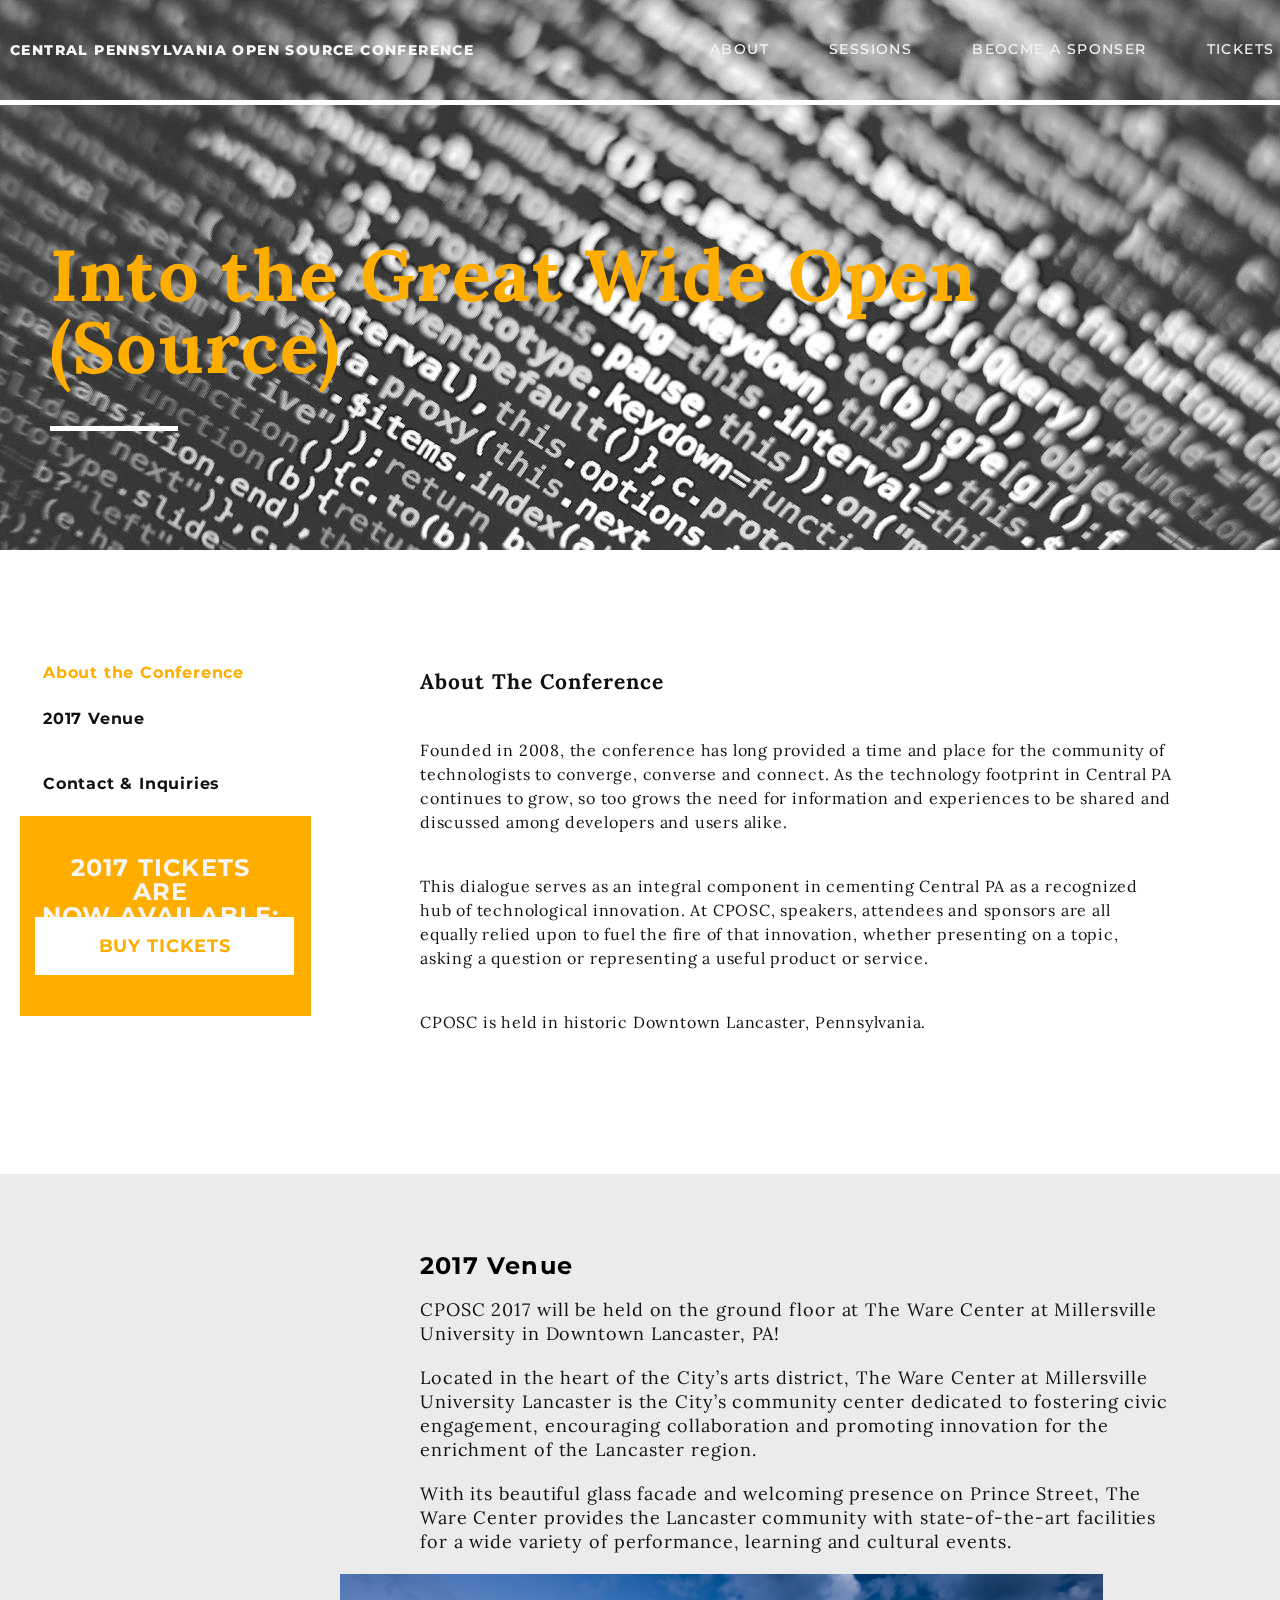
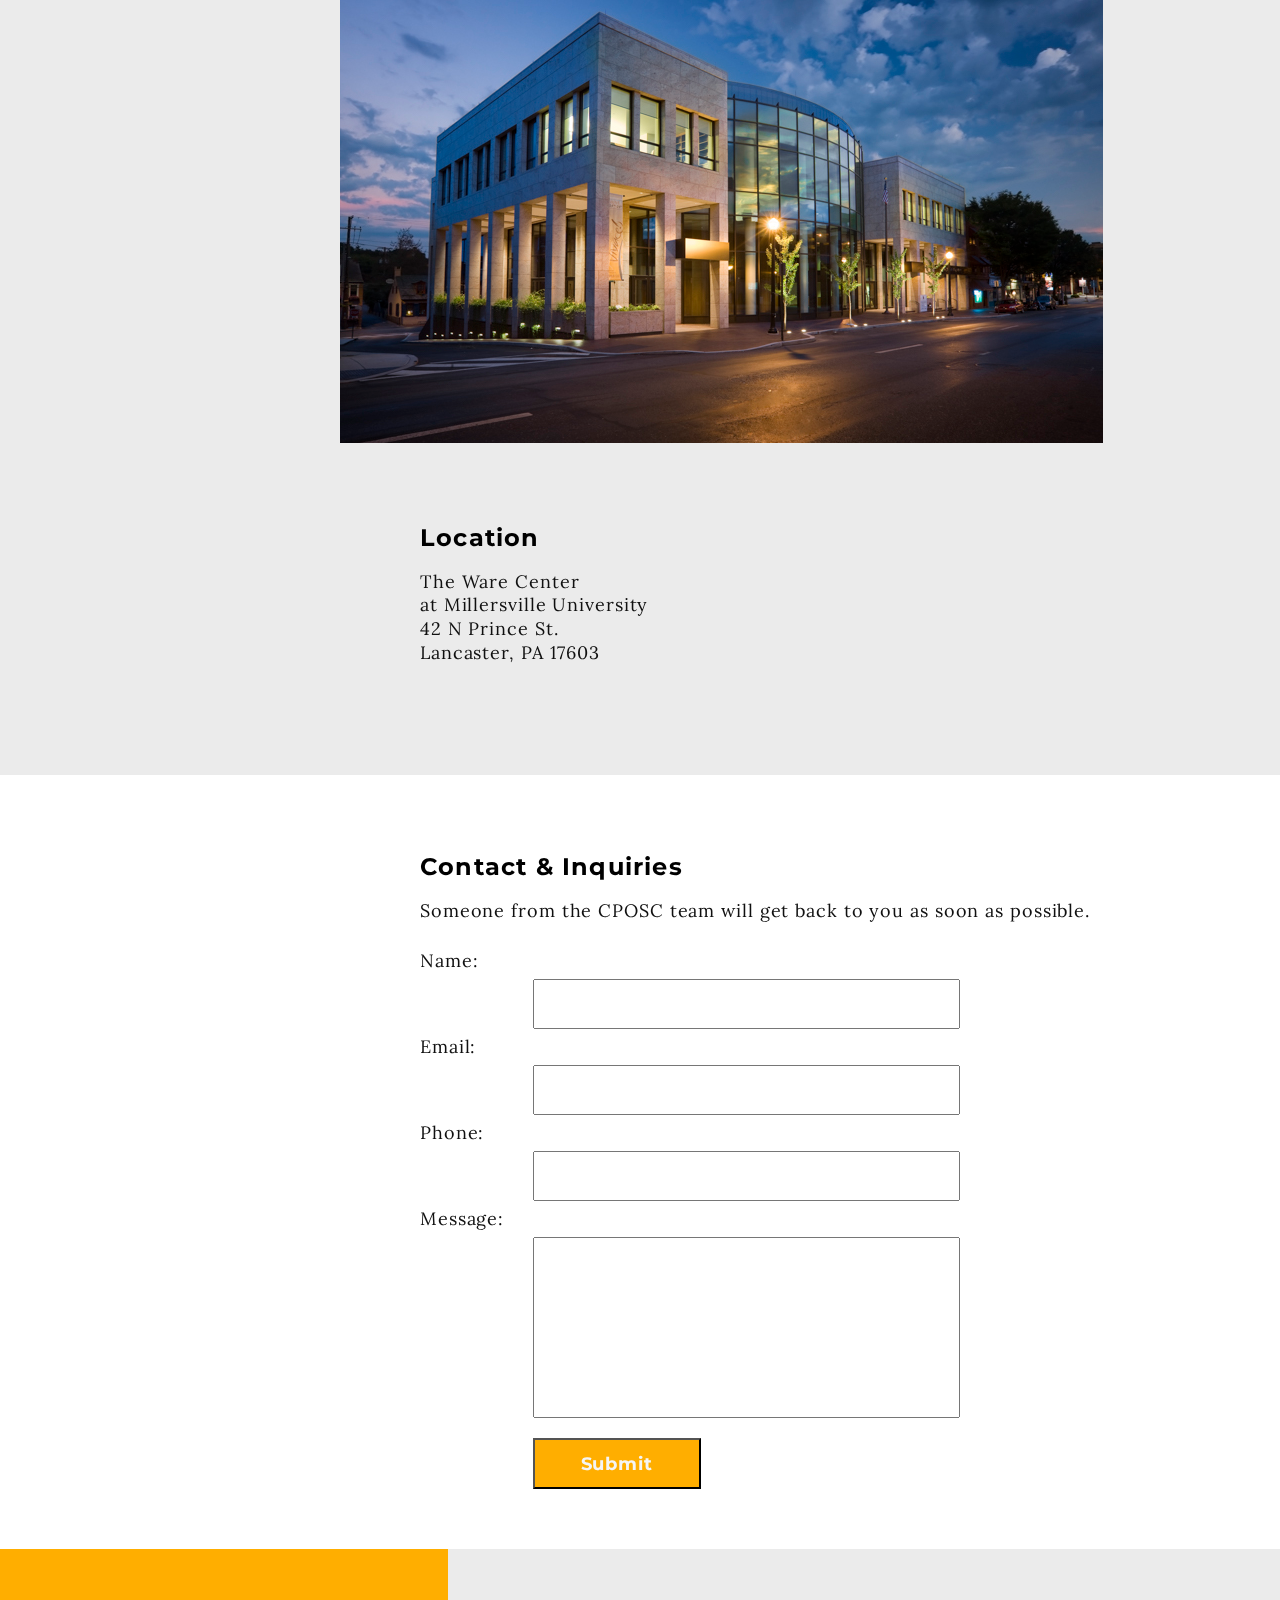
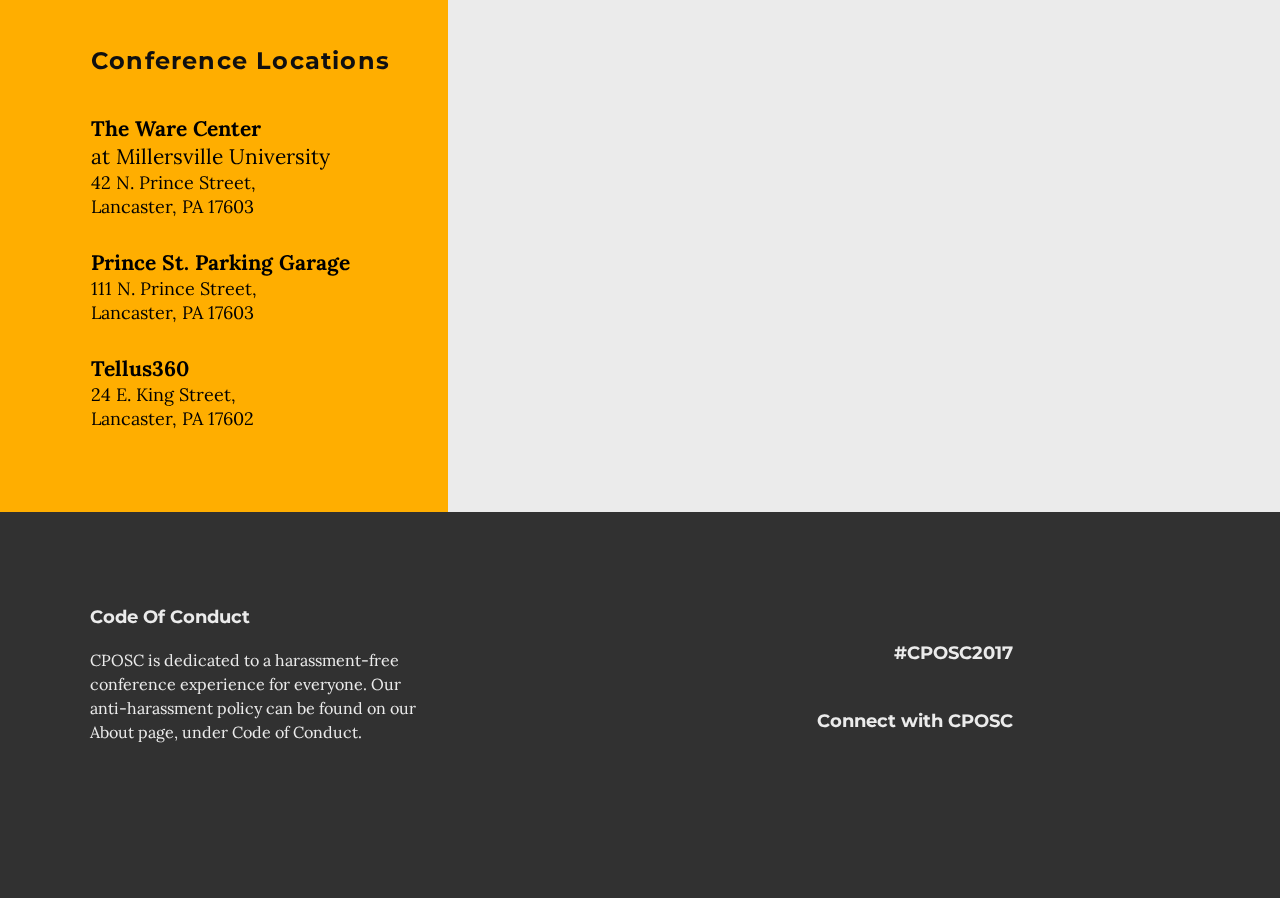
==== commit ef5217ad: "created links to on page" ====
--- a/about.html
+++ b/about.html
@@ -27,8 +27,8 @@
     <section class="become-a-sponser">
       <aside class="about-desktop-only">
         <h6>About the Conference</h6>
-      <p>2017 Venue</p>
-        <p>Contact &amp; Inquiries</p>
+      <p><a href="#jump">2017 Venue</a></p>
+        <p><a href="#jump2">Contact &amp; Inquiries</a></p>
       </aside>
       <div class="buy-tickets">
         <h2 class="available">2017 TICKETS ARE<BR>
@@ -47,7 +47,7 @@
   </div>
   <article class="about-cposc-container">
     <section class="about-cposc">
-      <div class="about-venue-location-container">
+      <div id="jump"class="about-venue-location-container">
       <h3>2017 Venue</h3>
       <p>CPOSC 2017 will be held on the ground floor at The Ware Center at Millersville University in Downtown Lancaster, PA!</p>
       <p>Located in the heart of the City’s arts district, The Ware Center at Millersville University Lancaster is the City’s community center dedicated to fostering civic engagement, encouraging collaboration and promoting innovation for the enrichment of the Lancaster region.</p>
@@ -68,7 +68,7 @@
     </section>
   </article>
   <article>
-    <section class="contact-inquiries">
+    <section id="jump2" class="contact-inquiries">
       <div class="about-venue-location-container">
       <h3>Contact &amp; Inquiries</h3>
       <p>Someone from the CPOSC team will get back to you as soon as possible.</p>
--- a/style.css
+++ b/style.css
@@ -196,11 +196,13 @@
       font-weight: bold;
       letter-spacing: 0.8px;
       padding-bottom: 5px; }
-    .about-desktop-only p {
-      font-size: 16px;
-      font-family: "Montserrat", sans-serif;
-      font-weight: bold;
-      letter-spacing: 0.8px; } }
+    .about-desktop-only a {
+      font-size: 16px;
+      font-family: "Montserrat", sans-serif;
+      font-weight: bold;
+      letter-spacing: 0.8px;
+      text-decoration: none;
+      color: #101010; } }
 @media only screen and (max-width: 767px) {
   footer {
     width: 100%;
@@ -1250,11 +1252,13 @@
       font-weight: bold;
       letter-spacing: 0.8px;
       padding-bottom: 5px; }
-    .sponsor-desktop-only p {
-      font-size: 16px;
-      font-family: "Montserrat", sans-serif;
-      font-weight: bold;
-      letter-spacing: 0.8px; }
+    .sponsor-desktop-only a {
+      font-size: 16px;
+      font-family: "Montserrat", sans-serif;
+      font-weight: bold;
+      letter-spacing: 0.8px;
+      text-decoration: none;
+      color: #101010; }
 
   #become-a-sponsor-desktop-only {
     margin-top: -350px; } }
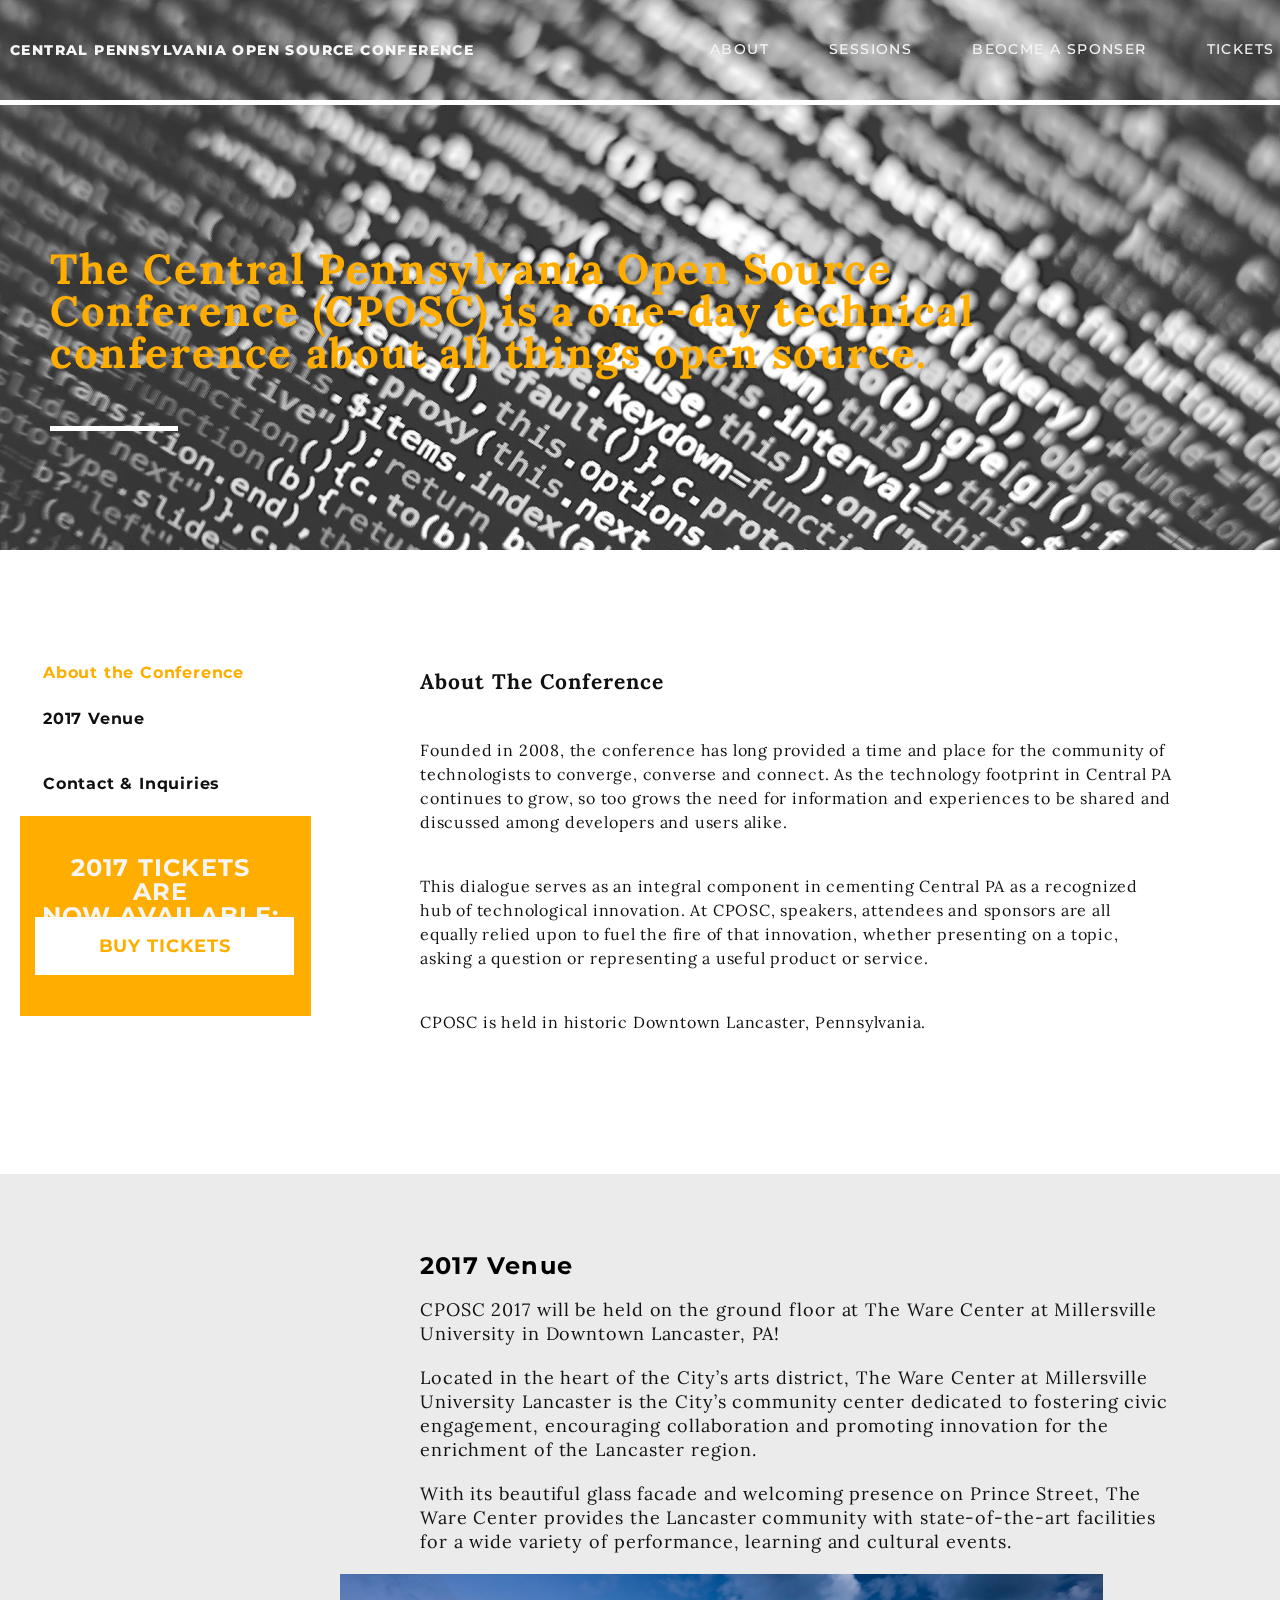
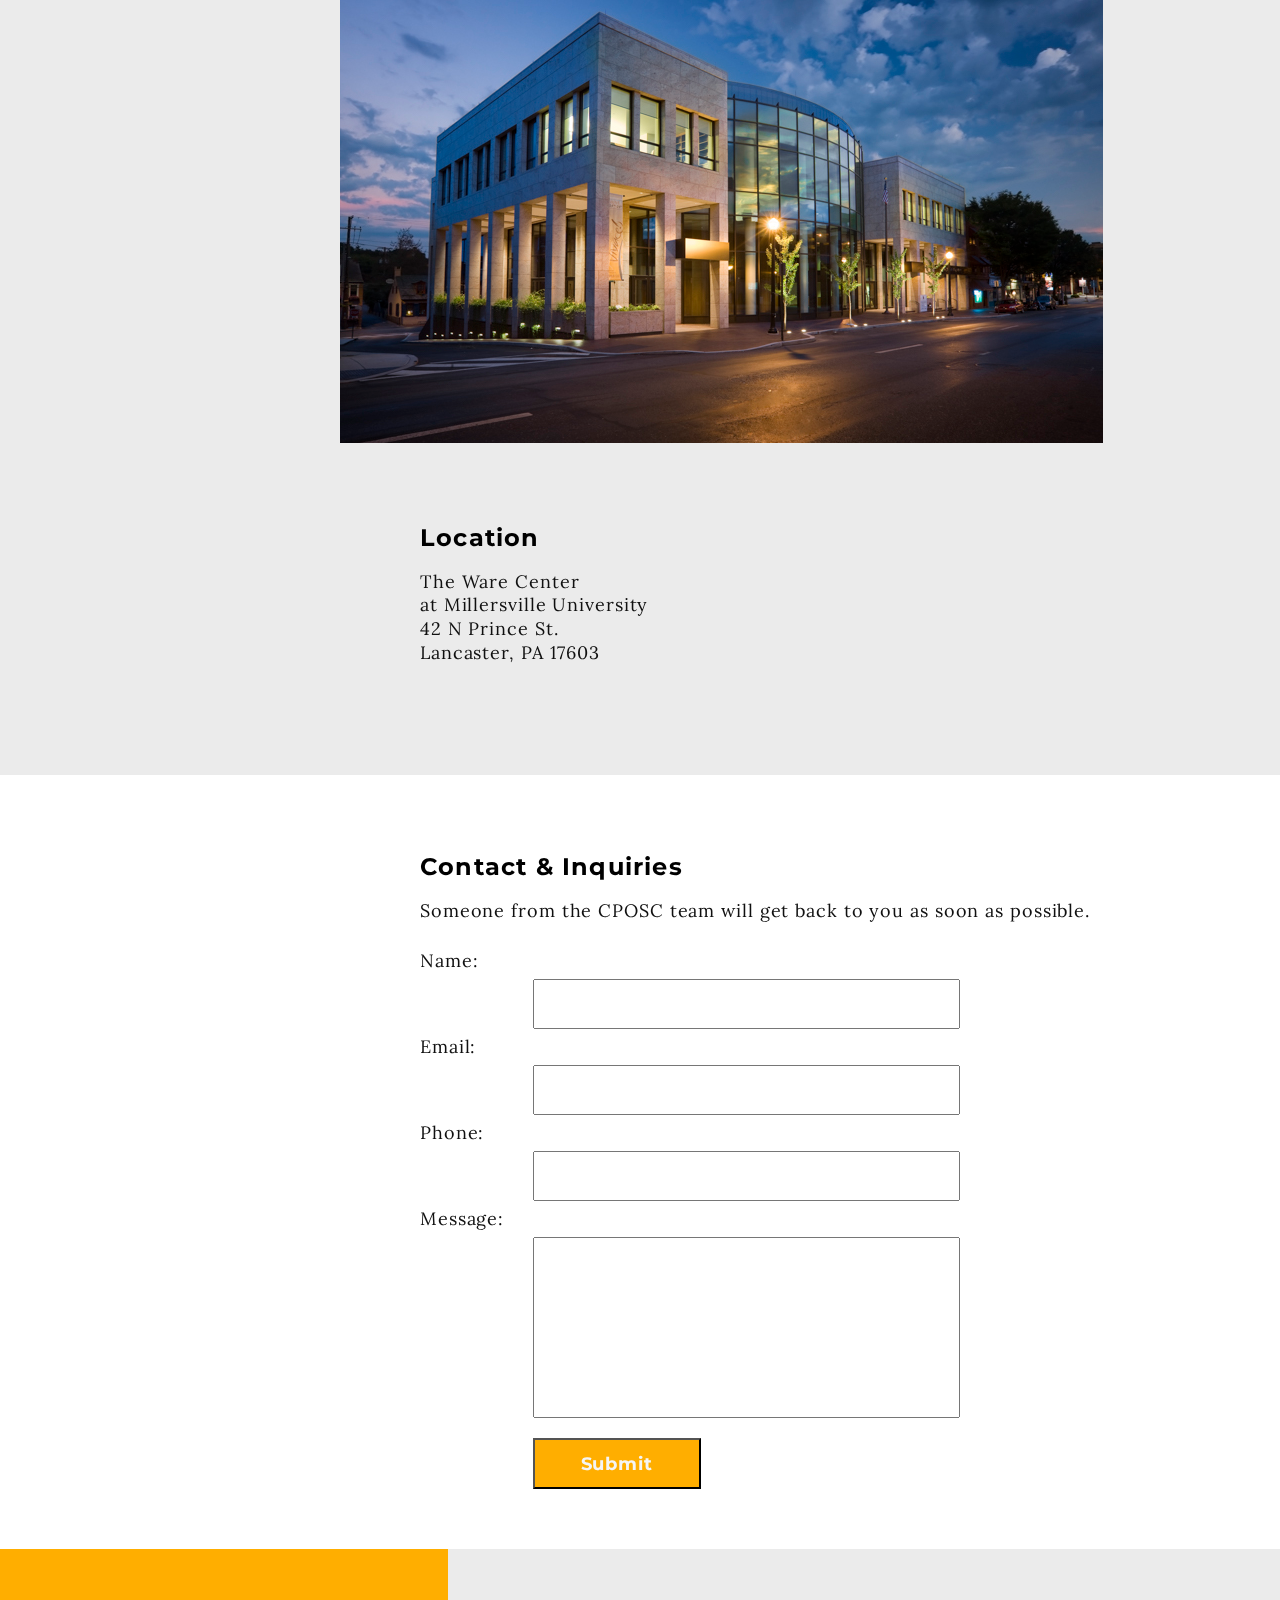
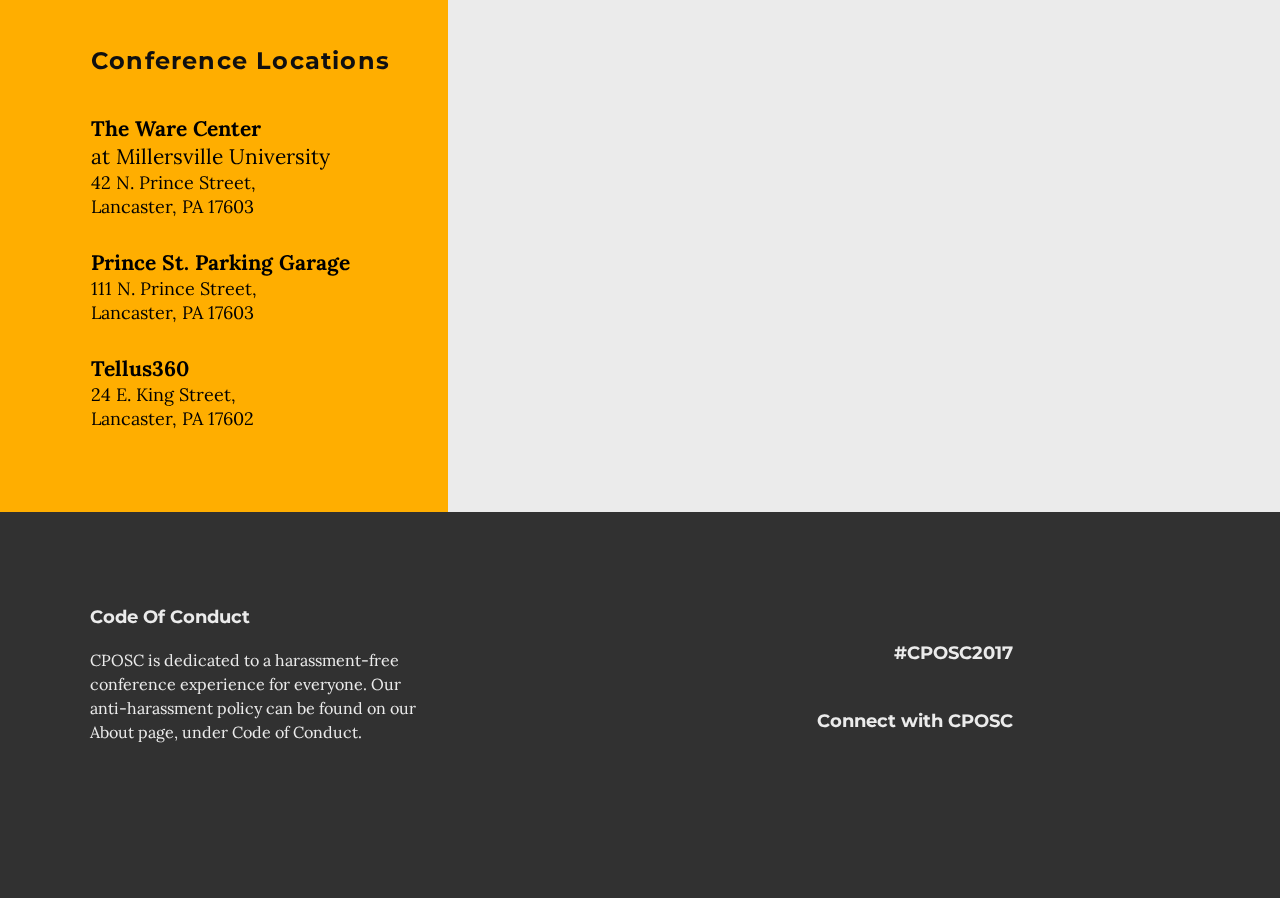
==== commit c108e86f: "Merge branch 'master' into maintenance-branch" ====
--- a/about.html
+++ b/about.html
@@ -12,14 +12,14 @@
     <nav class="site-navbar">
       <h2 class="CPOSC-navbar">CENTRAL PENNSYLVANIA OPEN SOURCE CONFERENCE</h2>
       <div class="nav-bar">
-        <div class="about-button nav-button"><a href="#">ABOUT</a></div>
-        <div class="sessions-button nav-button"><a href="#">SESSIONS</a></div>
-        <div class="sponser-button nav-button"><a href="#">BEOCME A SPONSER</a></div>
-        <div class="tickets-button nav-button"><a href="#">TICKETS</a></div>
+        <div class="about-button nav-button"><a href="about.html">ABOUT</a></div>
+        <div class="sessions-button nav-button"><a href="speakers_and_sessions.html">SESSIONS</a></div>
+        <div class="sponser-button nav-button"><a href="become_a_sponsor.html">BEOCME A SPONSER</a></div>
+        <div class="tickets-button nav-button"><a href="tickets.html">TICKETS</a></div>
       </div>
     </nav>
     <section class="hero">
-      <h1 class="hero-words">Into the Great Wide Open (Source)</h1>
+      <h1 class="hero-words">The Central Pennsylvania Open Source Conference (CPOSC) is a one-day technical conference about all things open source.</h1>
       <div class="white-line"></div>
     </section>
   </div>
--- a/style.css
+++ b/style.css
@@ -351,7 +351,7 @@
   .hero-words {
     height: 111px;
     font-family: Lora;
-    font-size: 72px;
+    font-size: 42px;
     font-weight: bold;
     letter-spacing: 1.6px;
     color: #ffae00;
@@ -503,7 +503,7 @@
     width: 90%;
     margin: 0 auto;
     display: flex;
-    justify-content: space-between;
+    justify-content: flex-start;
     flex-direction: row;
     flex-wrap: wrap; }
     .platinum-sponsers-container img, .gold-sponsers-container img, .silver-sponsers-container img, .bronze-sponsers-container img, .host-sponsers-container img {
@@ -693,6 +693,43 @@
     text-decoration: none; }
 
   .become-a-sponser-button {
+    display: none; } }
+.conference-sponsers-and-button-container {
+  display: flex;
+  justify-content: space-around; }
+
+.platinum-sponsers-container, .gold-sponsers-container, .silver-sponsers-container, .bronze-sponsers-container, .host-sponsers-container {
+  width: 90%;
+  margin: 0 auto;
+  display: flex;
+  justify-content: flex-start;
+  flex-direction: row;
+  flex-wrap: wrap; }
+  .platinum-sponsers-container img, .gold-sponsers-container img, .silver-sponsers-container img, .bronze-sponsers-container img, .host-sponsers-container img {
+    width: 150px;
+    height: 100px;
+    padding-right: 60px;
+    padding-left: 60px; }
+
+.sponsers-title {
+  font-family: "Montserrat", sans-serif;
+  font-size: 21px;
+  font-weight: 500;
+  line-height: 1.71;
+  letter-spacing: 1px;
+  text-align: left;
+  color: #ffae00; }
+
+#millersville {
+  width: 20%;
+  height: 20%; }
+
+.google-map-locations {
+  margin: 0 auto;
+  width: 99%;
+  height: 99%; }
+
+
     display: none; }
 
   .conference-sponsers-and-button-container {
@@ -732,6 +769,7 @@
     .images-footer img {
       height: 25px;
       width: 14px; } }
+
 @media only screen and (max-width: 767px) {
   .conference-locations-container {
     width: 100%;
@@ -1462,7 +1500,8 @@
     letter-spacing: 0.9px;
     text-align: left;
     color: #101010;
-    padding-left: 80px; }
+    padding-left: 80px;
+    padding-top: 50px; }
 
   .ticket-options-containers {
     width: 90%;
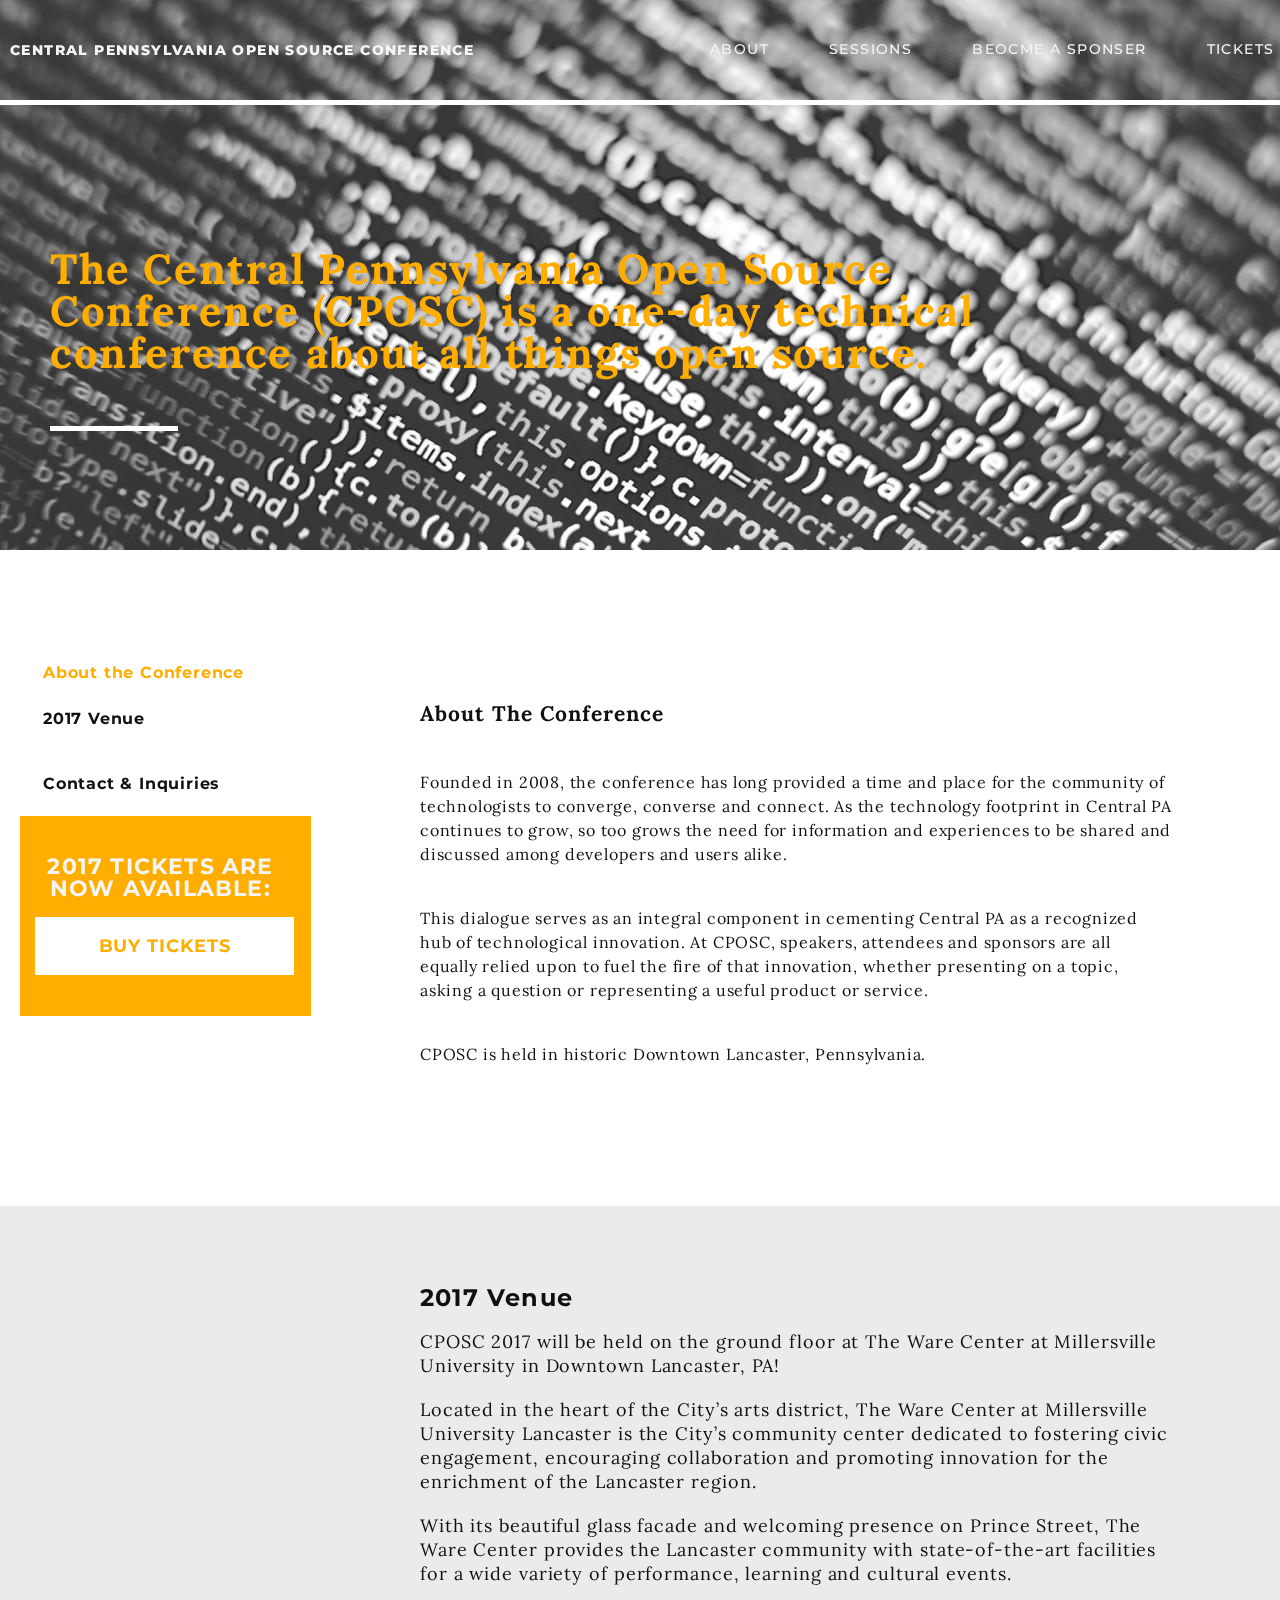
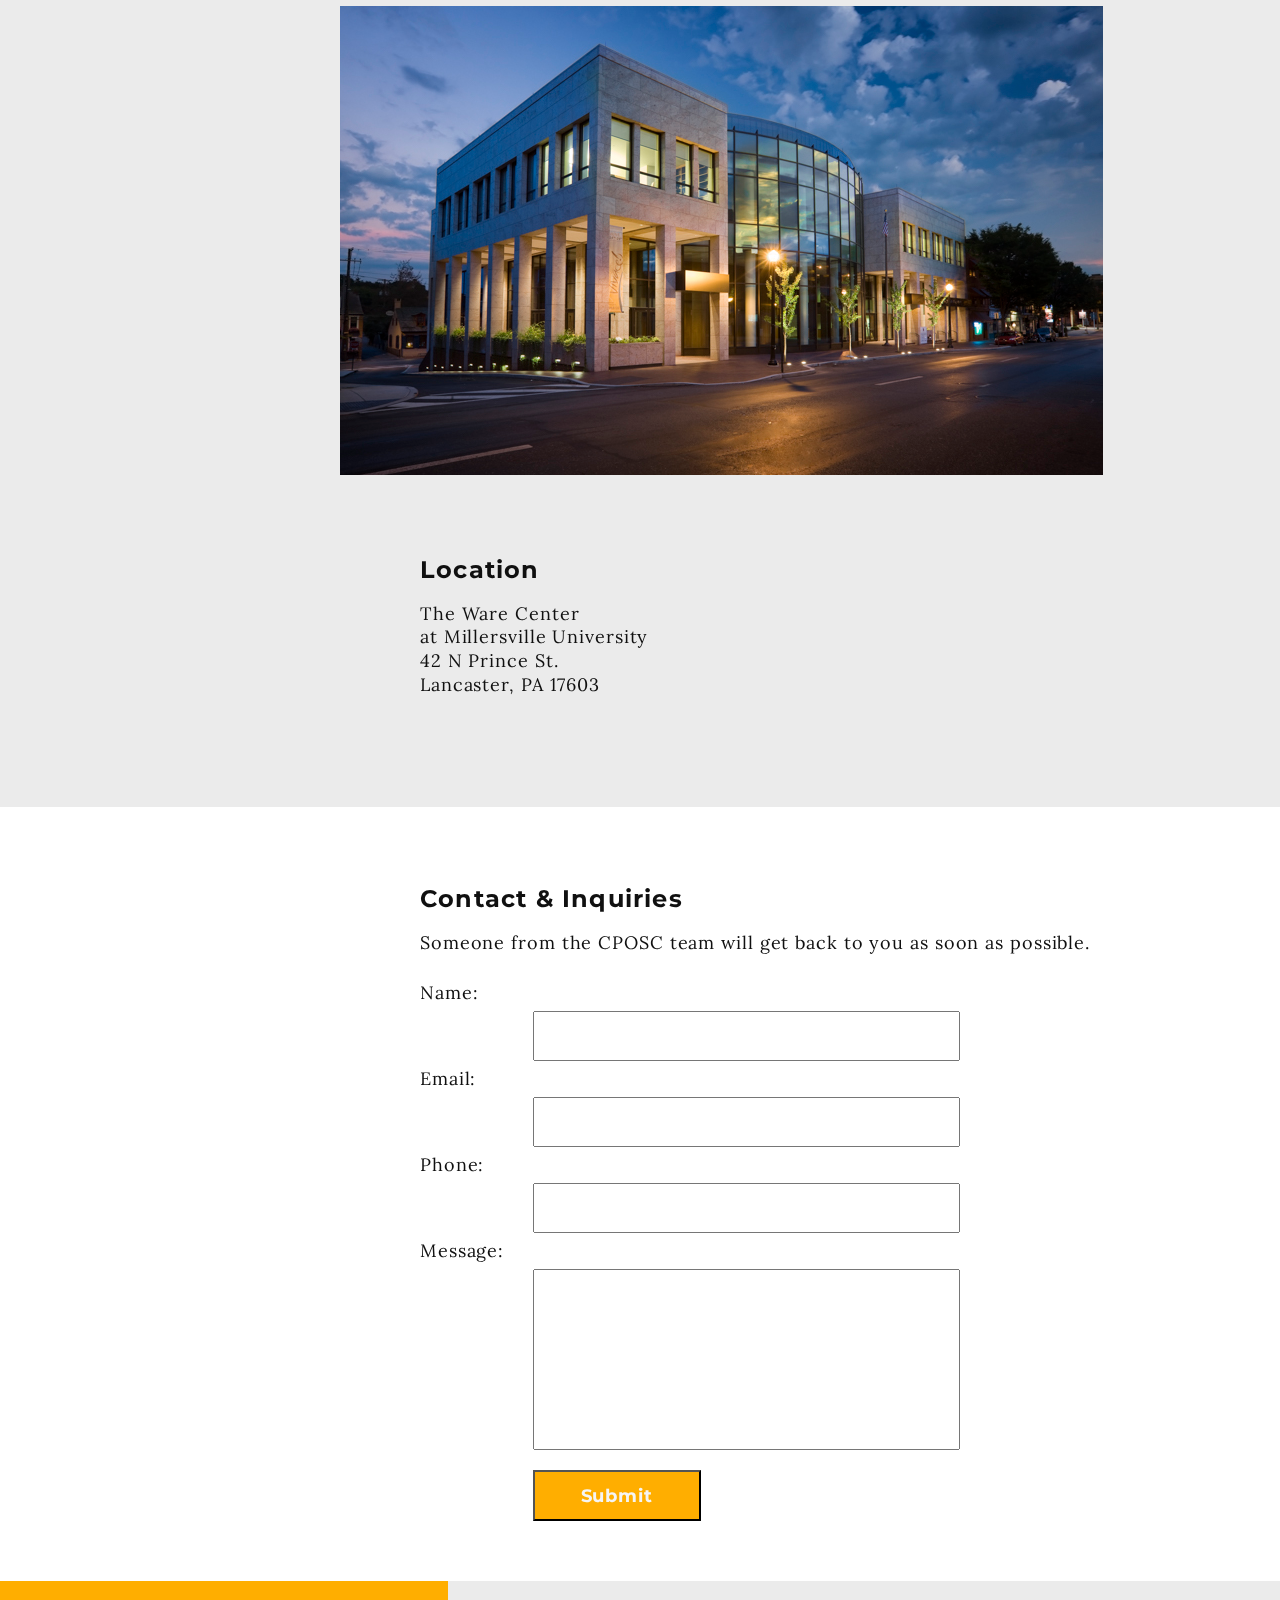
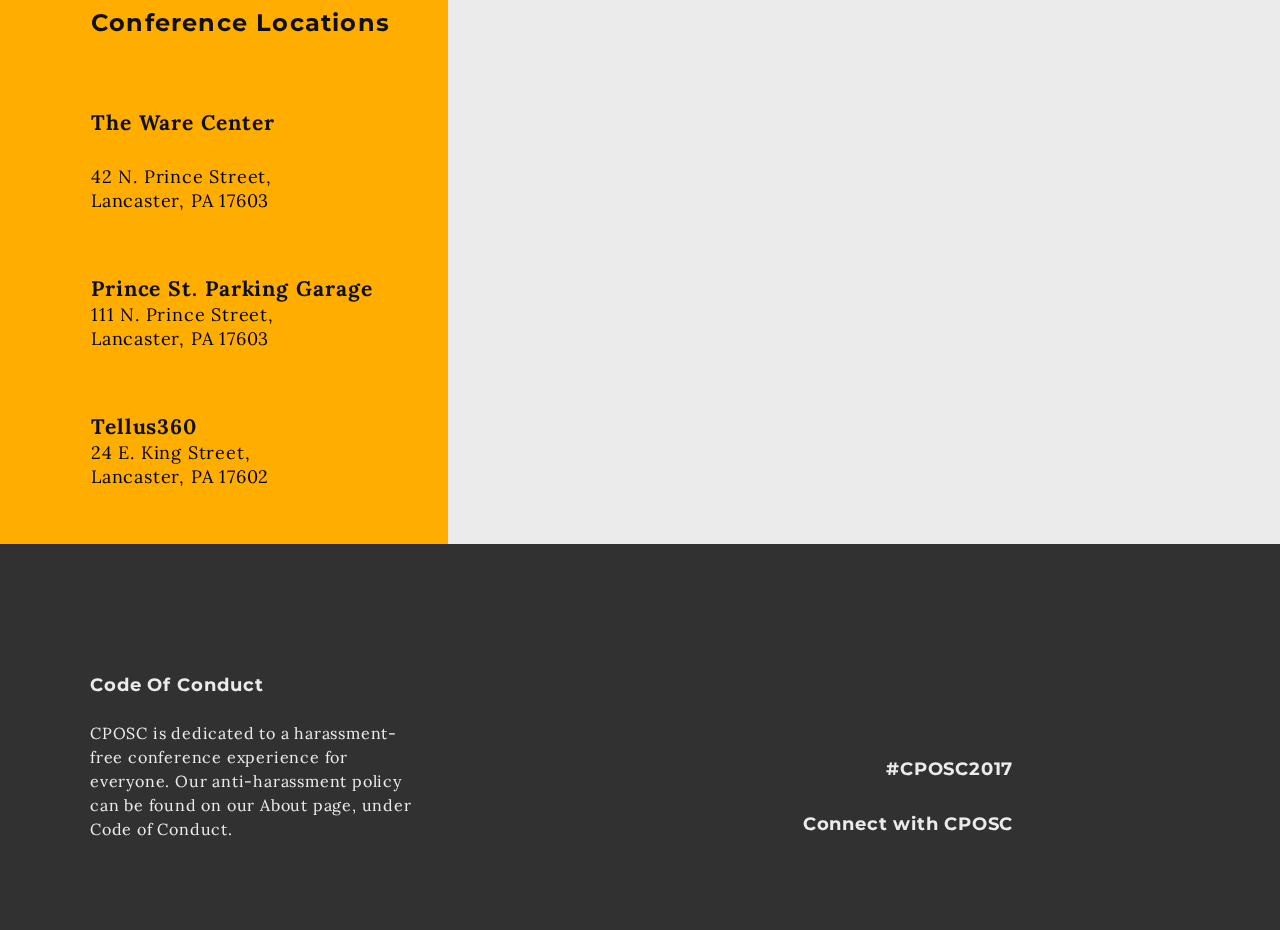
==== commit e3749d6c: "Merge pull request #41 from Dexter2772/hamburger-menu" ====
--- a/about.html
+++ b/about.html
@@ -113,7 +113,7 @@
       Lancaster, PA 17602</p>
   </section>
   <aside class="grey-container">
-
+    <iframe class="google-map-locations" src="https://www.google.com/maps/d/embed?mid=1MNOMifEoq6IxI9uRqtQNRoLZjIZzas38&hl=en"></iframe>
   </aside>
 </div>
   <footer>
--- a/style.css
+++ b/style.css
@@ -523,7 +523,50 @@
     color: #ffae00; }
 
   .be-a-sponser-button {
-    display: none; } }
+    display: none; }
+
+  .google-map-locations {
+    margin: 0 auto;
+    width: 99%;
+    height: 99%; }
+
+  .dropbtn {
+    background-color: #ffffff;
+    color: white;
+    border: none;
+    cursor: pointer; }
+
+  .dropdown {
+    position: relative;
+    display: inline-block; }
+
+  .dropdown-content {
+    display: none;
+    position: absolute;
+    right: 0;
+    background-color: #f9f9f9;
+    min-width: 160px;
+    box-shadow: 0px 8px 16px 0px rgba(0, 0, 0, 0.2);
+    z-index: 1; }
+
+  .dropdown-content a {
+    color: black;
+    padding: 12px 16px;
+    text-decoration: none;
+    display: block; }
+
+  .dropdown-content a:hover {
+    background-color: #f1f1f1; }
+
+  .dropdown:hover .dropdown-content {
+    display: block; }
+
+  .dropdown:hover .dropbtn {
+    background-color: #ffffff; }
+
+  #three-lines {
+    width: 40px;
+    height: 40px; } }
 @media only screen and (min-width: 768px) {
   /*Countdown clock */
   .countdown-clock {
@@ -693,43 +736,6 @@
     text-decoration: none; }
 
   .become-a-sponser-button {
-    display: none; } }
-.conference-sponsers-and-button-container {
-  display: flex;
-  justify-content: space-around; }
-
-.platinum-sponsers-container, .gold-sponsers-container, .silver-sponsers-container, .bronze-sponsers-container, .host-sponsers-container {
-  width: 90%;
-  margin: 0 auto;
-  display: flex;
-  justify-content: flex-start;
-  flex-direction: row;
-  flex-wrap: wrap; }
-  .platinum-sponsers-container img, .gold-sponsers-container img, .silver-sponsers-container img, .bronze-sponsers-container img, .host-sponsers-container img {
-    width: 150px;
-    height: 100px;
-    padding-right: 60px;
-    padding-left: 60px; }
-
-.sponsers-title {
-  font-family: "Montserrat", sans-serif;
-  font-size: 21px;
-  font-weight: 500;
-  line-height: 1.71;
-  letter-spacing: 1px;
-  text-align: left;
-  color: #ffae00; }
-
-#millersville {
-  width: 20%;
-  height: 20%; }
-
-.google-map-locations {
-  margin: 0 auto;
-  width: 99%;
-  height: 99%; }
-
-
     display: none; }
 
   .conference-sponsers-and-button-container {
@@ -744,13 +750,10 @@
     flex-direction: row;
     flex-wrap: wrap; }
     .platinum-sponsers-container img, .gold-sponsers-container img, .silver-sponsers-container img, .bronze-sponsers-container img, .host-sponsers-container img {
-      width: 10%;
-      height: 10%;
-      padding-right: 60px; }
-
-  #millersville {
-    width: 20%;
-    height: 20%; }
+      width: 150px;
+      height: 100px;
+      padding-right: 60px;
+      padding-left: 60px; }
 
   .sponsers-title {
     font-family: "Montserrat", sans-serif;
@@ -760,6 +763,15 @@
     letter-spacing: 1px;
     text-align: left;
     color: #ffae00; }
+
+  #millersville {
+    width: 20%;
+    height: 20%; }
+
+  .google-map-locations {
+    margin: 0 auto;
+    width: 99%;
+    height: 99%; }
 
   .images-footer {
     float: right;
@@ -768,8 +780,16 @@
     margin-top: -80px; }
     .images-footer img {
       height: 25px;
-      width: 14px; } }
-
+      width: 14px; }
+
+  .btn {
+    display: none; }
+
+  .sidebar {
+    display: none; }
+
+  .dropdown {
+    display: none; } }
 @media only screen and (max-width: 767px) {
   .conference-locations-container {
     width: 100%;
@@ -816,7 +836,7 @@
       text-align: left;
       color: #101010;
       padding-bottom: 36px;
-      padding-top: 94px; }
+      padding-top: 24px; }
     .conference-locations-container .locations {
       font-family: "Lora", serif;
       font-size: 21px;
@@ -912,7 +932,58 @@
       font-size: 16px;
       font-weight: normal;
       line-height: 1.69;
-      letter-spacing: 0.8px; } }
+      letter-spacing: 0.8px; }
+
+  button.accordion {
+    background-color: white;
+    color: #ffae00;
+    cursor: pointer;
+    padding: 18px;
+    width: 100%;
+    border: none;
+    text-align: right;
+    outline: none;
+    font-size: 30px;
+    transition: 0.4s; }
+
+  button.accordion.active, button.accordion:hover {
+    background-color: #ccc; }
+
+  div.panel {
+    max-height: 0px;
+    overflow: hidden;
+    transition: 0.2s ease-out; }
+
+  h3 {
+    font-family: "Montserrat", sans-serif;
+    font-size: 18px;
+    font-weight: bold;
+    line-height: 1.5;
+    letter-spacing: 0.9px;
+    text-align: left;
+    color: #101010;
+    padding-top: 32px; }
+
+  p {
+    font-family: "Lora", serif;
+    font-size: 16px;
+    font-weight: normal;
+    line-height: 1.69;
+    letter-spacing: 0.8px; }
+
+  h5 {
+    font-family: "Montserrat", sans-serif;
+    font-size: 16px;
+    font-weight: bold;
+    letter-spacing: 0.8px;
+    color: #ffae00; }
+
+  h4 {
+    font-family: "Lora", serif;
+    font-size: 16px;
+    font-weight: normal;
+    line-height: 1.69;
+    letter-spacing: 0.8px; } }
 @media only screen and (min-width: 768px) {
   .opening-activities-container {
     padding-left: 30px;
@@ -994,7 +1065,58 @@
       letter-spacing: 0.8px; }
 
   .speakers-sessions-container {
-    margin-left: 30%; } }
+    margin-left: 30%; }
+
+  button.accordion {
+    background-color: white;
+    color: #ffae00;
+    cursor: pointer;
+    padding: 18px;
+    width: 100%;
+    border: none;
+    text-align: right;
+    outline: none;
+    font-size: 30px;
+    transition: 0.4s; }
+
+  button.accordion.active, button.accordion:hover {
+    background-color: #ccc; }
+
+  div.panel {
+    max-height: 0px;
+    overflow: hidden;
+    transition: 0.2s ease-out; }
+
+  h3 {
+    font-family: "Montserrat", sans-serif;
+    font-size: 18px;
+    font-weight: bold;
+    line-height: 1.5;
+    letter-spacing: 0.9px;
+    text-align: left;
+    color: #101010;
+    padding-top: 32px; }
+
+  p {
+    font-family: "Lora", serif;
+    font-size: 16px;
+    font-weight: normal;
+    line-height: 1.69;
+    letter-spacing: 0.8px; }
+
+  h5 {
+    font-family: "Montserrat", sans-serif;
+    font-size: 16px;
+    font-weight: bold;
+    letter-spacing: 0.8px;
+    color: #ffae00; }
+
+  h4 {
+    font-family: "Lora", serif;
+    font-size: 16px;
+    font-weight: normal;
+    line-height: 1.69;
+    letter-spacing: 0.8px; } }
 @media only screen and (max-width: 767px) {
   .sponser-container {
     width: 90%;
@@ -1350,7 +1472,7 @@
     width: 239px;
     height: 46px;
     font-family: "Montserrat", sans-serif;
-    font-size: 24px;
+    font-size: 22px;
     font-weight: bold;
     letter-spacing: 1.2px;
     text-align: center;
@@ -1362,7 +1484,6 @@
     display: inline-block;
     background-color: white;
     text-align: center;
-    font-size: 18px;
     padding: 20px;
     margin: 15px;
     width: 219px; }
@@ -1501,6 +1622,7 @@
     text-align: left;
     color: #101010;
     padding-left: 80px;
+    padding-top: 70px;
     padding-top: 50px; }
 
   .ticket-options-containers {
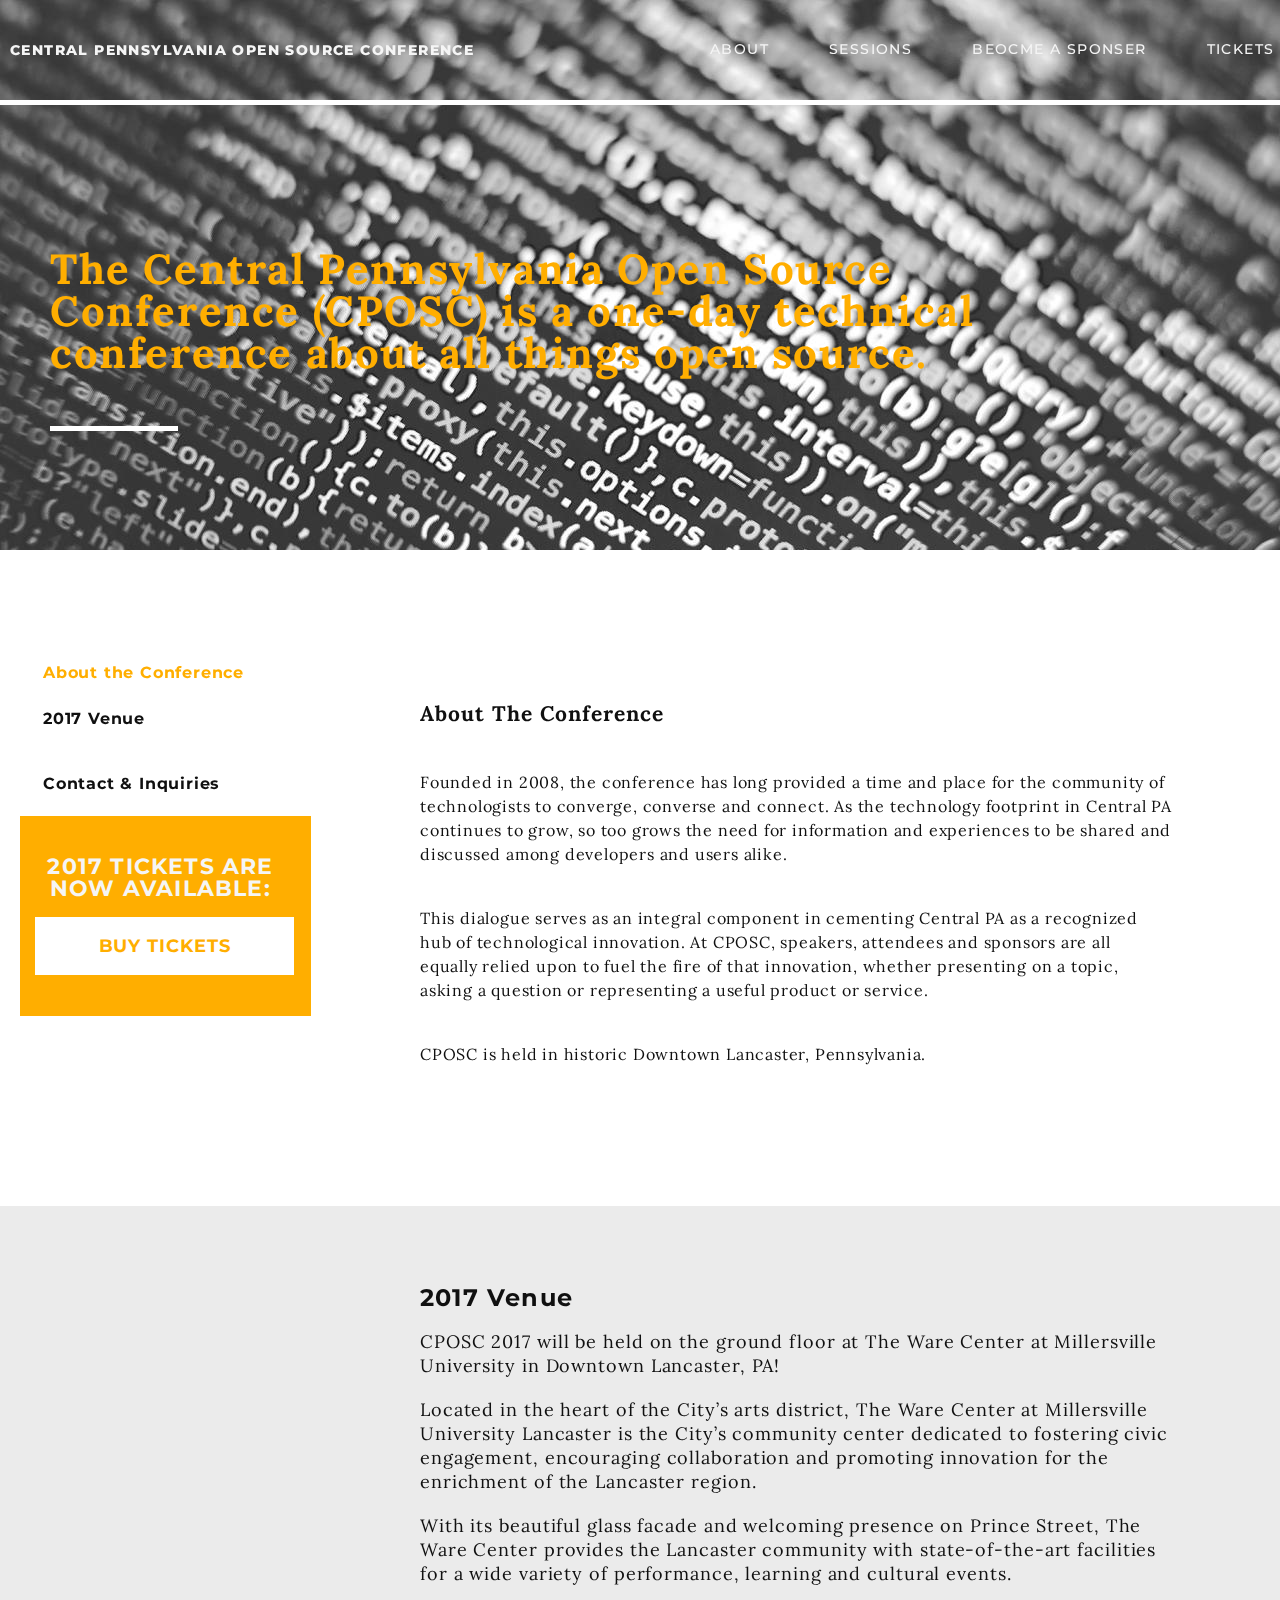
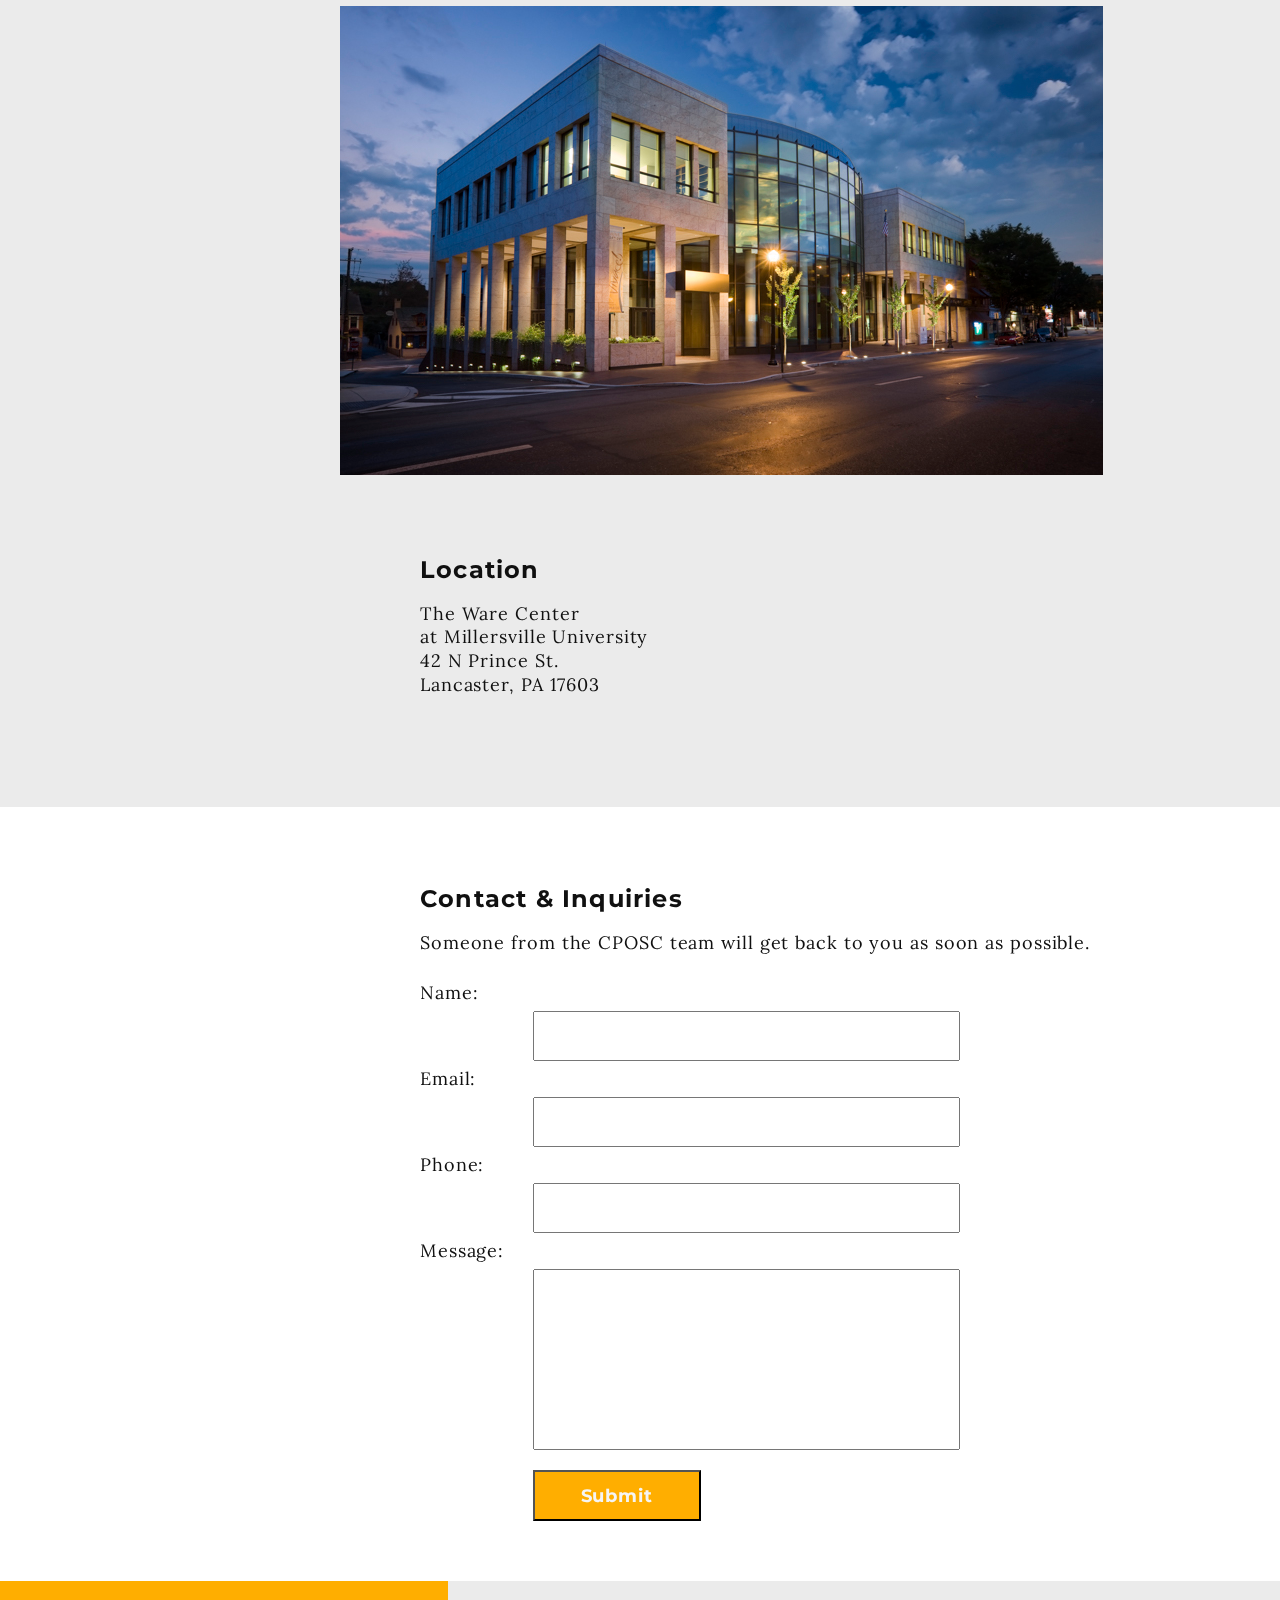
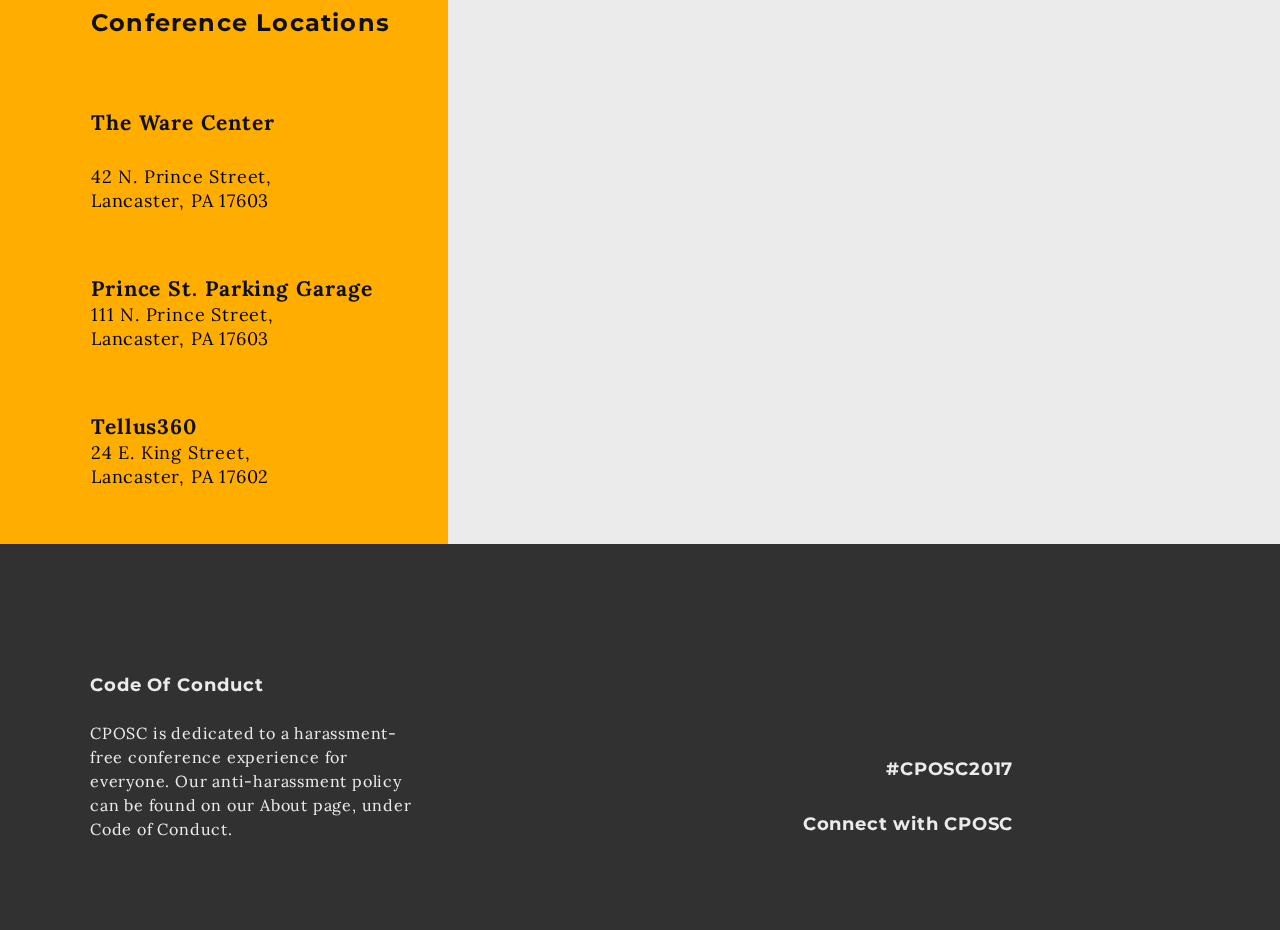
==== commit 6c5442ae: "Merge pull request #45 from Dexter2772/all-hamburger-menus" ====
--- a/about.html
+++ b/about.html
@@ -17,6 +17,18 @@
         <div class="sponser-button nav-button"><a href="become_a_sponsor.html">BEOCME A SPONSER</a></div>
         <div class="tickets-button nav-button"><a href="tickets.html">TICKETS</a></div>
       </div>
+      <div class="dropdown" style="float:right;">
+        <button class="dropbtn">
+        <img src="images/threelines.png" id="three-lines" alt="">
+        </button>
+      <div class="dropdown-content">
+        <a href="index.html">Homepage</a>
+        <a href="become_a_sponsor.html">Become a Sponser</a>
+        <a href="speakers_and_sessions.html">Speakers and Sessions</a>
+        <a href="about.html">About</a>
+        <a href="tickets.html">Tickets</a>
+      </div>
+      </div>
     </nav>
     <section class="hero">
       <h1 class="hero-words">The Central Pennsylvania Open Source Conference (CPOSC) is a one-day technical conference about all things open source.</h1>
@@ -30,7 +42,8 @@
       <p><a href="#jump">2017 Venue</a></p>
         <p><a href="#jump2">Contact &amp; Inquiries</a></p>
       </aside>
-      <div class="buy-tickets">
+
+      <div class="buy-tickets" id="ticket-box">
         <h2 class="available">2017 TICKETS ARE<BR>
           NOW AVAILABLE:</h2>
         <div class="link-2">
--- a/style.css
+++ b/style.css
@@ -400,7 +400,7 @@
     letter-spacing: 0.9px;
     text-align: center;
     color: #f5f5f5;
-    margin-top: 10px;
+    margin-top: 12px;
     margin-bottom: 10px; }
 
   .date-of-event {
@@ -508,7 +508,9 @@
     flex-wrap: wrap; }
     .platinum-sponsers-container img, .gold-sponsers-container img, .silver-sponsers-container img, .bronze-sponsers-container img, .host-sponsers-container img {
       width: 35%;
-      height: 10%; }
+      height: 10%;
+      padding-left: 20px;
+      padding-bottom: 20px; }
 
   #millersville {
     width: 60%; }
@@ -520,7 +522,9 @@
     line-height: 1.71;
     letter-spacing: 1px;
     text-align: left;
-    color: #ffae00; }
+    color: #ffae00;
+    padding-left: 20px;
+    padding-bottom: 20px; }
 
   .be-a-sponser-button {
     display: none; }
@@ -570,7 +574,7 @@
 @media only screen and (min-width: 768px) {
   /*Countdown clock */
   .countdown-clock {
-    width: 50%;
+    width: 744px;
     height: 150px;
     background-color: #ffae00;
     margin: 0 auto;
@@ -606,9 +610,8 @@
     letter-spacing: 0.9px;
     text-align: center;
     color: #f5f5f5;
-    margin-top: 10px;
     margin-bottom: 10px;
-    padding-top: 30px;
+    padding-top: 25px;
     width: 100%; }
 
   .date-of-event {
@@ -742,18 +745,19 @@
     display: flex;
     justify-content: space-around; }
 
-  .platinum-sponsers-container, .gold-sponsers-container, .silver-sponsers-container, .bronze-sponsers-container, .host-sponsers-container {
-    width: 90%;
+  .platinum-sponsers-container, .gold-sponsers-container, .silver-sponsers-container, .bronze-sponsers-container {
     margin: 0 auto;
     display: flex;
     justify-content: flex-start;
     flex-direction: row;
-    flex-wrap: wrap; }
-    .platinum-sponsers-container img, .gold-sponsers-container img, .silver-sponsers-container img, .bronze-sponsers-container img, .host-sponsers-container img {
+    flex-wrap: wrap;
+    padding-left: 97px; }
+    .platinum-sponsers-container img, .gold-sponsers-container img, .silver-sponsers-container img, .bronze-sponsers-container img {
       width: 150px;
       height: 100px;
       padding-right: 60px;
-      padding-left: 60px; }
+      padding-left: 60px;
+      padding-bottom: 92px; }
 
   .sponsers-title {
     font-family: "Montserrat", sans-serif;
@@ -762,11 +766,17 @@
     line-height: 1.71;
     letter-spacing: 1px;
     text-align: left;
-    color: #ffae00; }
+    color: #ffae00;
+    padding-left: 97px;
+    padding-bottom: 20px; }
 
   #millersville {
     width: 20%;
-    height: 20%; }
+    height: 20%;
+    float: right;
+    padding-right: 370px;
+    margin-top: -150px;
+    padding-bottom: 128px; }
 
   .google-map-locations {
     margin: 0 auto;
@@ -781,6 +791,11 @@
     .images-footer img {
       height: 25px;
       width: 14px; }
+
+  .host-sponsers-container h2 {
+    float: right;
+    margin-top: -220px;
+    padding-right: 405px; }
 
   .btn {
     display: none; }
@@ -1222,7 +1237,10 @@
     display: none; }
 
   span {
-    font-weight: bold; } }
+    font-weight: bold; }
+
+  .sponsor-desktop-only {
+    display: none; } }
 @media only screen and (min-width: 768px) {
   .sponser-container {
     width: 90%;
@@ -1436,7 +1454,7 @@
     width: 239px;
     height: 46px;
     font-family: "Montserrat", sans-serif;
-    font-size: 24px;
+    font-size: 22px;
     font-weight: bold;
     letter-spacing: 1.2px;
     text-align: center;
@@ -1466,7 +1484,10 @@
     width: 281px;
     height: 200px;
     background-color: #ffae00;
-    padding-right: 10px; }
+    padding-right: 10px;
+    position: -webkit-sticky;
+    position: sticky;
+    top: 0; }
 
   .available {
     width: 239px;
